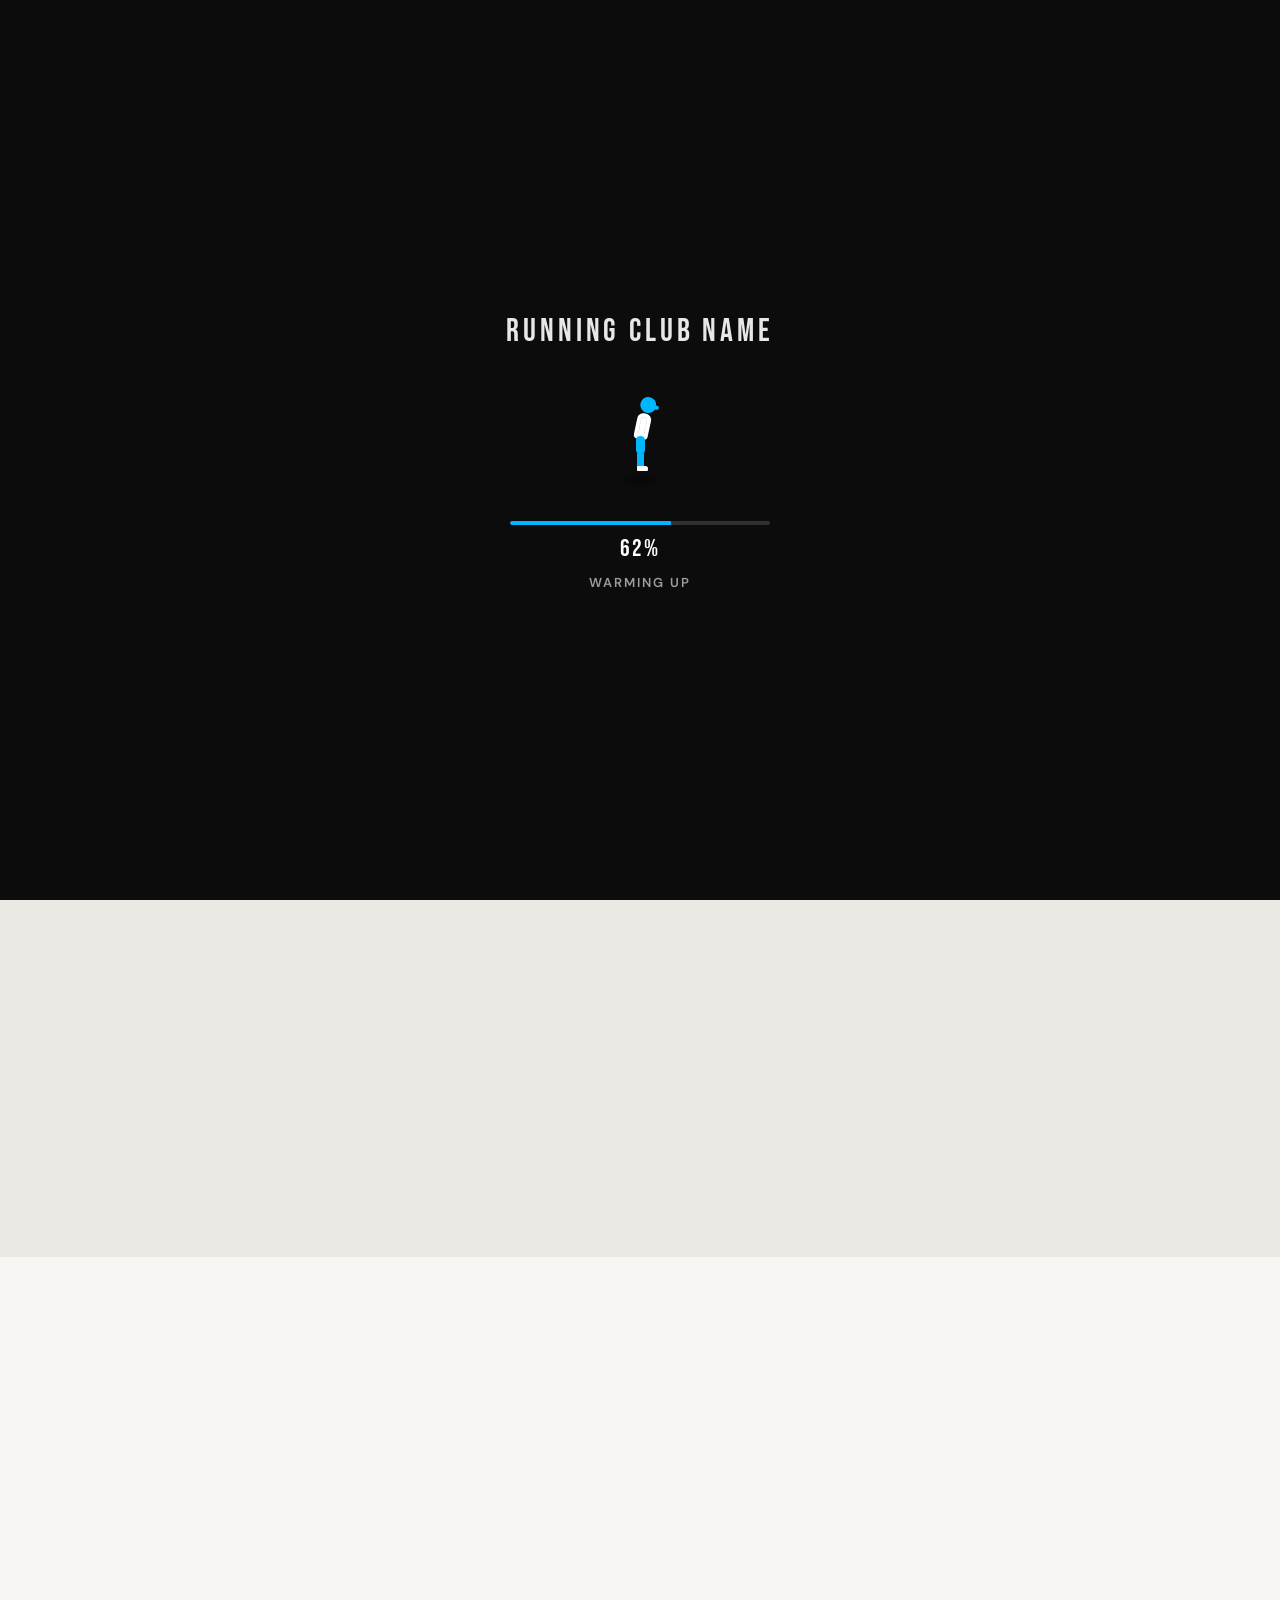
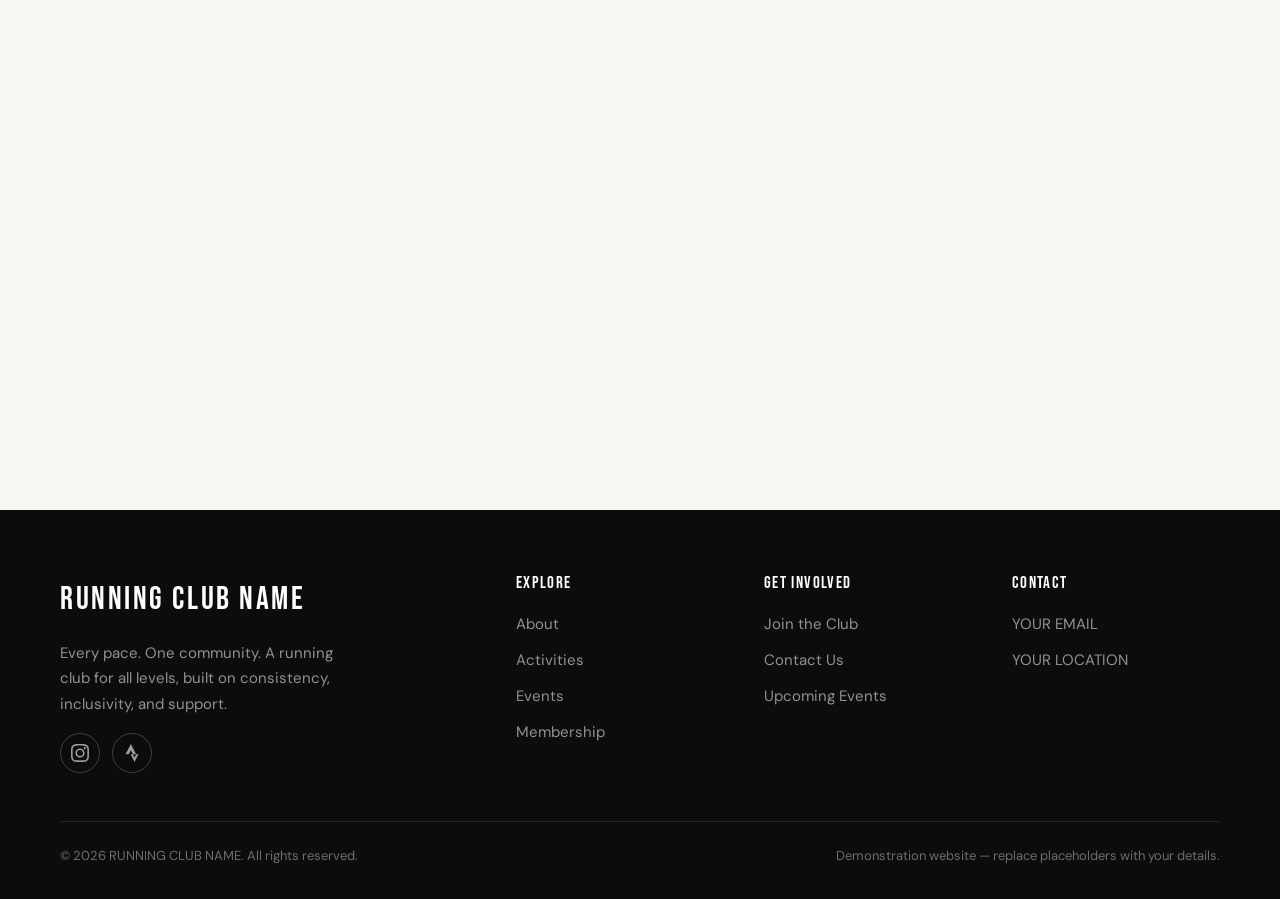
==== about.html @ 1ac9ae0b "prototype" ====
<!DOCTYPE html>
<html lang="en">
<head>
  <meta charset="UTF-8">
  <meta name="viewport" content="width=device-width, initial-scale=1.0">
  <meta name="description" content="About RUNNING CLUB NAME — our mission, values, and the community behind every pace.">
  <title>About — RUNNING CLUB NAME</title>
  <link rel="preconnect" href="https://fonts.googleapis.com">
  <link rel="preconnect" href="https://fonts.gstatic.com" crossorigin>
  <link href="https://fonts.googleapis.com/css2?family=Bebas+Neue&family=DM+Sans:ital,opsz,wght@0,9..40,400;0,9..40,500;0,9..40,600;0,9..40,700;1,9..40,400&display=swap" rel="stylesheet">
  <link rel="stylesheet" href="style.css">
</head>
<body>
  <!-- Loading Overlay -->
  <div id="loader-overlay" class="loader-overlay" aria-busy="true">
    <div class="loader-content">
      <div class="loader-brand">RUNNING CLUB NAME</div>

      <div class="runner-container" aria-hidden="true">
        <div class="runner">
          <div class="runner-leg runner-leg--far"><div class="runner-shin"></div></div>
          <div class="runner-torso">
            <div class="runner-head"></div>
            <div class="runner-arm runner-arm--far"><div class="runner-forearm"></div></div>
            <div class="runner-arm runner-arm--near"><div class="runner-forearm"></div></div>
          </div>
          <div class="runner-leg runner-leg--near"><div class="runner-shin"></div></div>
        </div>
        <div class="runner-shadow"></div>
      </div>

      <div class="loader-progress-wrap">
        <div class="loader-progress-track" role="progressbar" aria-label="Page loading" aria-valuemin="0" aria-valuemax="100" aria-valuenow="0">
          <div class="loader-progress-bar"></div>
        </div>
        <div class="loader-percent" aria-hidden="true">0%</div>
        <div class="loader-message" aria-hidden="true">Warming up</div>
      </div>
    </div>
  </div>

  <header class="site-header">
    <div class="header-inner">
      <a href="index.html" class="brand" aria-label="RUNNING CLUB NAME — Home">
        <span class="brand-name">RUNNING CLUB NAME</span>
      </a>
      <nav class="nav-desktop" aria-label="Main navigation">
        <a href="index.html" class="nav-link">Home</a>
        <a href="about.html" class="nav-link">About</a>
        <a href="activities.html" class="nav-link">Activities</a>
        <a href="events.html" class="nav-link">Events</a>
        <a href="gallery.html" class="nav-link">Gallery</a>
        <a href="membership.html" class="nav-link">Membership</a>
        <a href="contact.html" class="nav-link">Contact</a>
        <a href="membership.html" class="btn btn-primary btn-sm nav-cta">Join the Club</a>
      </nav>
      <button class="nav-toggle" aria-label="Open menu" aria-expanded="false" aria-controls="mobile-menu">
        <span class="nav-toggle-bar"></span>
        <span class="nav-toggle-bar"></span>
        <span class="nav-toggle-bar"></span>
      </button>
    </div>
  </header>

  <nav id="mobile-menu" class="nav-mobile" aria-label="Mobile navigation">
    <a href="index.html" class="nav-link">Home</a>
    <a href="about.html" class="nav-link">About</a>
    <a href="activities.html" class="nav-link">Activities</a>
    <a href="events.html" class="nav-link">Events</a>
    <a href="membership.html" class="nav-link">Membership</a>
    <a href="contact.html" class="nav-link">Contact</a>
    <a href="membership.html" class="btn btn-primary nav-cta">Join the Club</a>
  </nav>

  <main class="main-content">
    <section class="page-hero">
      <div class="hero-bg"></div>
      <div class="container">
        <p class="hero-label" data-animate>Our Story</p>
        <h1 class="page-hero-title" data-animate>About the Club</h1>
        <p class="page-hero-text" data-animate>
          Lorem ipsum dolor sit amet consectetur adipisicing elit. Earum nemo, nesciunt dignissimos porro nam nisi omnis!
        </p>
      </div>
    </section>

    <!-- Introduction -->
    <section class="section">
      <div class="container">
        <div class="grid-2" style="align-items: center; gap: var(--space-12);">
          <div data-animate="slide-right">
            <div class="decor-line"></div>
            <p class="section-label">Who We Are</p>
            <h2 class="section-title">More Than Miles</h2>
            <p style="margin-bottom: var(--space-4);">
              Lorem ipsum dolor sit amet consectetur adipisicing elit. Earum nemo, nesciunt dignissimos porro nam nisi omnis! Aliquam voluptas repudiandae iusto expedita ducimus, sit nam odio magnam vitae cupiditate. Alias, tenetur!
            </p>
            <p>
              Lorem ipsum dolor sit amet consectetur adipisicing elit. Earum nemo, nesciunt dignissimos porro nam nisi omnis!
            </p>
          </div>
          <div class="placeholder-visual" data-animate="slide-left" style="min-height: 320px;">
            <svg viewBox="0 0 100 100" fill="none" stroke="currentColor" stroke-width="1.5" aria-hidden="true">
              <circle cx="50" cy="50" r="40"/>
              <path d="M30 55c10-15 30-15 40 0"/>
              <circle cx="40" cy="40" r="3"/>
              <circle cx="60" cy="40" r="3"/>
            </svg>
          </div>
        </div>
      </div>
    </section>

    <!-- Mission & Vision -->
    <section class="section section-alt">
      <div class="container">
        <div class="grid-2" data-stagger>
          <div class="card">
            <p class="section-label">Mission</p>
            <h3 class="card-title">Our Mission</h3>
            <p class="card-text">
              To create a welcoming running community where every member — from first-timers to lifelong athletes — can train, connect, and grow at their own pace.
            </p>
          </div>
          <div class="card">
            <p class="section-label">Vision</p>
            <h3 class="card-title">Our Vision</h3>
            <p class="card-text">
              A city where running is accessible, joyful, and shared. Where no one runs alone unless they choose to — and every finish line is celebrated.
            </p>
          </div>
        </div>
      </div>
    </section>

    <!-- Values -->
    <section class="section">
      <div class="container">
        <div class="section-header text-center" data-animate>
          <div class="decor-line"></div>
          <p class="section-label">What Guides Us</p>
          <h2 class="section-title">Community Values</h2>
        </div>
        <div class="grid-4" data-stagger>
          <div class="card" style="text-align: center;">
            <div class="card-icon" style="margin-inline: auto;" aria-hidden="true">
              <svg width="24" height="24" fill="none" stroke="currentColor" stroke-width="2" viewBox="0 0 24 24"><path d="M12 2v4M12 18v4M4.93 4.93l2.83 2.83M16.24 16.24l2.83 2.83M2 12h4M18 12h4M4.93 19.07l2.83-2.83M16.24 7.76l2.83-2.83"/></svg>
            </div>
            <h3 class="card-title">Consistency</h3>
            <p class="card-text">Showing up matters more than perfection. We build habits that last.</p>
          </div>
          <div class="card" style="text-align: center;">
            <div class="card-icon" style="margin-inline: auto;" aria-hidden="true">
              <svg width="24" height="24" fill="none" stroke="currentColor" stroke-width="2" viewBox="0 0 24 24"><path d="M17 21v-2a4 4 0 00-4-4H5a4 4 0 00-4 4v2"/><circle cx="9" cy="7" r="4"/><path d="M23 21v-2a4 4 0 00-3-3.87M16 3.13a4 4 0 010 7.75"/></svg>
            </div>
            <h3 class="card-title">Inclusivity</h3>
            <p class="card-text">Every body, every pace, every background. You belong here.</p>
          </div>
          <div class="card" style="text-align: center;">
            <div class="card-icon" style="margin-inline: auto;" aria-hidden="true">
              <svg width="24" height="24" fill="none" stroke="currentColor" stroke-width="2" viewBox="0 0 24 24"><path d="M22 12h-4l-3 9L9 3l-3 9H2"/></svg>
            </div>
            <h3 class="card-title">Progress</h3>
            <p class="card-text">Personal bests look different for everyone. We celebrate them all.</p>
          </div>
          <div class="card" style="text-align: center;">
            <div class="card-icon" style="margin-inline: auto;" aria-hidden="true">
              <svg width="24" height="24" fill="none" stroke="currentColor" stroke-width="2" viewBox="0 0 24 24"><path d="M20.84 4.61a5.5 5.5 0 00-7.78 0L12 5.67l-1.06-1.06a5.5 5.5 0 00-7.78 7.78l1.06 1.06L12 21.23l7.78-7.78 1.06-1.06a5.5 5.5 0 000-7.78z"/></svg>
            </div>
            <h3 class="card-title">Support</h3>
            <p class="card-text">We lift each other up — on hard days and race days alike.</p>
          </div>
        </div>
      </div>
    </section>

    <!-- Who We Welcome -->
    <section class="section section-alt">
      <div class="container">
        <div class="section-header" data-animate>
          <div class="decor-line"></div>
          <p class="section-label">Everyone Welcome</p>
          <h2 class="section-title">Who Runs With Us</h2>
          <p class="section-desc">
            Whether you’re lacing up for the first time or chasing a new personal best, there’s a place for you.
          </p>
        </div>
        <div class="grid-2" data-stagger>
          <div class="card">
            <h3 class="card-title">Beginners</h3>
            <p class="card-text">
              Never run before? Starting again after a break? Our beginner-friendly sessions and supportive coaches help you build confidence one step at a time. No pressure, no judgment.
            </p>
          </div>
          <div class="card">
            <h3 class="card-title">Experienced Runners</h3>
            <p class="card-text">
              Looking for training partners, structured workouts, or a community to share race goals with? You’ll find serious sessions and a network of motivated runners.
            </p>
          </div>
        </div>
      </div>
    </section>

    <!-- Timeline -->
    <section class="section">
      <div class="container container-narrow">
        <div class="section-header text-center" data-animate>
          <div class="decor-line"></div>
          <p class="section-label">Our Journey</p>
          <h2 class="section-title">Club Timeline</h2>
          <p class="section-desc">Placeholder milestones — customise with your real history.</p>
        </div>
        <div class="timeline" data-animate>
          <div class="timeline-item">
            <div class="timeline-dot"></div>
            <p class="timeline-year">[YEAR]</p>
            <h3 class="timeline-title">The First Run</h3>
            <p class="timeline-text">A small group of friends started meeting weekly. The seed of the club was planted.</p>
          </div>
          <div class="timeline-item">
            <div class="timeline-dot"></div>
            <p class="timeline-year">[YEAR]</p>
            <h3 class="timeline-title">Growing Community</h3>
            <p class="timeline-text">Membership grew. Structured training sessions and social runs became regular fixtures.</p>
          </div>
          <div class="timeline-item">
            <div class="timeline-dot"></div>
            <p class="timeline-year">[YEAR]</p>
            <h3 class="timeline-title">First Club Event</h3>
            <p class="timeline-text">We hosted our first organised event, bringing the wider running community together.</p>
          </div>
          <div class="timeline-item">
            <div class="timeline-dot"></div>
            <p class="timeline-year">Today</p>
            <h3 class="timeline-title">Every Pace. One Community.</h3>
            <p class="timeline-text">A thriving club welcoming runners of all abilities — and still growing.</p>
          </div>
        </div>
      </div>
    </section>

    <!-- CTA -->
    <section class="section">
      <div class="container">
        <div class="cta-banner" data-animate>
          <h2>Become Part of the Story</h2>
          <p>Ready to join a community that runs with purpose and heart?</p>
          <a href="membership.html" class="btn btn-primary btn-lg">Join the Club</a>
        </div>
      </div>
    </section>
  </main>

  <footer class="site-footer">
    <div class="container">
      <div class="footer-grid">
        <div>
          <div class="footer-brand">RUNNING CLUB NAME</div>
          <p class="footer-desc">Every pace. One community. A running club for all levels, built on consistency, inclusivity, and support.</p>
          <div class="footer-social">
            <a href="#" aria-label="Instagram (placeholder)" title="YOUR SOCIAL LINK">
              <svg width="18" height="18" fill="currentColor" viewBox="0 0 24 24"><path d="M12 2.163c3.204 0 3.584.012 4.85.07 3.252.148 4.771 1.691 4.919 4.919.058 1.265.069 1.645.069 4.849 0 3.205-.012 3.584-.069 4.849-.149 3.225-1.664 4.771-4.919 4.919-1.266.058-1.644.07-4.85.07-3.204 0-3.584-.012-4.849-.07-3.26-.149-4.771-1.699-4.919-4.92-.058-1.265-.07-1.644-.07-4.849 0-3.204.013-3.583.07-4.849.149-3.227 1.664-4.771 4.919-4.919 1.266-.057 1.645-.069 4.849-.069zM12 0C8.741 0 8.333.014 7.053.072 2.695.272.273 2.69.073 7.052.014 8.333 0 8.741 0 12c0 3.259.014 3.668.072 4.948.2 4.358 2.618 6.78 6.98 6.98C8.333 23.986 8.741 24 12 24c3.259 0 3.668-.014 4.948-.072 4.354-.2 6.782-2.618 6.979-6.98.059-1.28.073-1.689.073-4.948 0-3.259-.014-3.667-.072-4.947-.196-4.354-2.617-6.78-6.979-6.98C15.668.014 15.259 0 12 0zm0 5.838a6.162 6.162 0 100 12.324 6.162 6.162 0 000-12.324zM12 16a4 4 0 110-8 4 4 0 010 8zm6.406-11.845a1.44 1.44 0 100 2.881 1.44 1.44 0 000-2.881z"/></svg>
            </a>
            <a href="#" aria-label="Strava (placeholder)" title="YOUR SOCIAL LINK">
              <svg width="18" height="18" fill="currentColor" viewBox="0 0 24 24"><path d="M15.387 17.944l-2.089-4.116h-3.065L15.387 24l5.15-10.172h-3.066m-7.008-5.599l2.836 5.599h4.172L10.463 0l-7 13.828h4.169"/></svg>
            </a>
          </div>
        </div>
        <div>
          <h4 class="footer-heading">Explore</h4>
          <div class="footer-links">
            <a href="about.html">About</a>
            <a href="activities.html">Activities</a>
            <a href="events.html">Events</a>
            <a href="membership.html">Membership</a>
          </div>
        </div>
        <div>
          <h4 class="footer-heading">Get Involved</h4>
          <div class="footer-links">
            <a href="membership.html">Join the Club</a>
            <a href="contact.html">Contact Us</a>
            <a href="events.html">Upcoming Events</a>
          </div>
        </div>
        <div>
          <h4 class="footer-heading">Contact</h4>
          <div class="footer-links">
            <a href="mailto:hello@example.com">YOUR EMAIL</a>
            <span style="color: rgba(255,255,255,0.55); font-size: var(--text-sm);">YOUR LOCATION</span>
          </div>
        </div>
      </div>
      <div class="footer-bottom">
        <span>&copy; <span id="year"></span> RUNNING CLUB NAME. All rights reserved.</span>
        <span>Demonstration website — replace placeholders with your details.</span>
      </div>
    </div>
  </footer>

  <button class="back-to-top" aria-label="Back to top">
    <svg width="20" height="20" fill="none" stroke="currentColor" stroke-width="2.5" viewBox="0 0 24 24"><path d="M12 19V5M5 12l7-7 7 7"/></svg>
  </button>

  <script src="script.js"></script>
  <script>document.getElementById("year").textContent = new Date().getFullYear();</script>
</body>
</html>
---- style.css ----
/* ==========================================================================
   RUNNING CLUB NAME - Premium Multi-Page Website
   Shared Stylesheet
   ========================================================================== */

/* --------------------------------------------------------------------------
   CSS Custom Properties (Design System)
   -------------------------------------------------------------------------- */
:root {
  /* Colors */
  --color-primary: #0c0c0c;
  --color-secondary: #1a1a1a;
  --color-accent: #00b7ff;
  --color-accent-hover: #0693ca;
  --color-accent-soft: rgba(115, 227, 255, 0.12);
  --color-accent-glow: rgba(0, 183, 255, 0.35);
  --color-bg: #f7f6f3;
  --color-bg-alt: #ebe9e4;
  --color-card: #ffffff;
  --color-text: #121212;
  --color-text-secondary: #4a4a4a;
  --color-text-muted: #6b6b6b;
  --color-border: #e0ddd6;
  --color-border-strong: #c8c4bb;
  --color-focus: #00b7ff;
  --color-success: #0d9488;
  --color-error: #dc2626;
  --color-white: #ffffff;
  --color-black: #000000;

  /* Typography */
  --font-display: "Bebas Neue", "Arial Narrow", Impact, sans-serif;
  --font-body: "DM Sans", system-ui, -apple-system, BlinkMacSystemFont, "Segoe UI", sans-serif;
  --font-mono: "JetBrains Mono", "Fira Code", monospace;

  /* Fluid type scale */
  --text-xs: clamp(0.75rem, 0.7rem + 0.25vw, 0.8125rem);
  --text-sm: clamp(0.875rem, 0.8rem + 0.35vw, 0.9375rem);
  --text-base: clamp(1rem, 0.95rem + 0.25vw, 1.0625rem);
  --text-lg: clamp(1.125rem, 1.05rem + 0.35vw, 1.25rem);
  --text-xl: clamp(1.25rem, 1.15rem + 0.5vw, 1.5rem);
  --text-2xl: clamp(1.5rem, 1.3rem + 1vw, 2rem);
  --text-3xl: clamp(1.875rem, 1.5rem + 1.75vw, 2.75rem);
  --text-4xl: clamp(2.25rem, 1.75rem + 2.5vw, 3.5rem);
  --text-5xl: clamp(2.75rem, 2rem + 3.5vw, 4.5rem);
  --text-6xl: clamp(3.25rem, 2.25rem + 4.5vw, 5.5rem);

  /* Spacing */
  --space-1: 0.25rem;
  --space-2: 0.5rem;
  --space-3: 0.75rem;
  --space-4: 1rem;
  --space-5: 1.25rem;
  --space-6: 1.5rem;
  --space-8: 2rem;
  --space-10: 2.5rem;
  --space-12: 3rem;
  --space-16: 4rem;
  --space-20: 5rem;
  --space-24: 6rem;
  --space-32: 8rem;

  /* Layout */
  --max-width: 1200px;
  --max-width-narrow: 800px;
  --header-height: 72px;
  --header-height-scrolled: 60px;
  --radius-sm: 4px;
  --radius-md: 8px;
  --radius-lg: 12px;
  --radius-xl: 20px;
  --radius-full: 9999px;

  /* Shadows */
  --shadow-sm: 0 1px 2px rgba(0, 0, 0, 0.05);
  --shadow-md: 0 4px 12px rgba(0, 0, 0, 0.08);
  --shadow-lg: 0 12px 32px rgba(0, 0, 0, 0.1);
  --shadow-xl: 0 24px 48px rgba(0, 0, 0, 0.12);

  /* Transitions */
  --ease-out: cubic-bezier(0.22, 1, 0.36, 1);
  --ease-in-out: cubic-bezier(0.65, 0, 0.35, 1);
  --duration-fast: 150ms;
  --duration-base: 250ms;
  --duration-slow: 400ms;

  /* Z-index */
  --z-header: 100;
  --z-mobile-nav: 200;
  --z-lightbox: 300;
  --z-loader: 9999;
  --z-back-to-top: 90;
}

/* --------------------------------------------------------------------------
   Reset & Base
   -------------------------------------------------------------------------- */
*,
*::before,
*::after {
  box-sizing: border-box;
  margin: 0;
  padding: 0;
}

html {
  scroll-behavior: smooth;
  -webkit-text-size-adjust: 100%;
}

@media (prefers-reduced-motion: reduce) {
  html {
    scroll-behavior: auto;
  }
}

body {
  font-family: var(--font-body);
  font-size: var(--text-base);
  line-height: 1.6;
  color: var(--color-text);
  background-color: var(--color-bg);
  min-height: 100vh;
  overflow-x: hidden;
  -webkit-font-smoothing: antialiased;
  -moz-osx-font-smoothing: grayscale;
}

img,
svg {
  display: block;
  max-width: 100%;
}

a {
  color: inherit;
  text-decoration: none;
}

button {
  font-family: inherit;
  cursor: pointer;
  border: none;
  background: none;
}

ul,
ol {
  list-style: none;
}

/* --------------------------------------------------------------------------
   Typography
   -------------------------------------------------------------------------- */
h1, h2, h3, h4, h5, h6 {
  font-family: var(--font-display);
  font-weight: 400;
  line-height: 1.1;
  letter-spacing: 0.02em;
  color: var(--color-primary);
}

h1 { font-size: var(--text-5xl); }
h2 { font-size: var(--text-4xl); }
h3 { font-size: var(--text-2xl); }
h4 { font-size: var(--text-xl); }

p {
  color: var(--color-text-secondary);
  max-width: 65ch;
}

.text-accent { color: var(--color-accent); }
.text-muted { color: var(--color-text-muted); }
.text-center { text-align: center; }
.uppercase { text-transform: uppercase; letter-spacing: 0.08em; }

/* --------------------------------------------------------------------------
   Layout Utilities
   -------------------------------------------------------------------------- */
.container {
  width: 100%;
  max-width: var(--max-width);
  margin-inline: auto;
  padding-inline: var(--space-5);
}

.container-narrow {
  max-width: var(--max-width-narrow);
}

.section {
  padding-block: var(--space-20);
}

.section-sm {
  padding-block: var(--space-12);
}

.section-alt {
  background-color: var(--color-bg-alt);
}

/* --------------------------------------------------------------------------
   Buttons
   -------------------------------------------------------------------------- */
.btn {
  display: inline-flex;
  align-items: center;
  justify-content: center;
  gap: var(--space-2);
  padding: 0.875rem 1.75rem;
  font-family: var(--font-body);
  font-size: var(--text-sm);
  font-weight: 600;
  letter-spacing: 0.04em;
  text-transform: uppercase;
  border-radius: var(--radius-full);
  transition: background-color var(--duration-base) var(--ease-out),
              color var(--duration-base) var(--ease-out),
              transform var(--duration-fast) var(--ease-out),
              box-shadow var(--duration-base) var(--ease-out);
  white-space: nowrap;
  position: relative;
  overflow: hidden;
}

.btn:focus-visible {
  outline: 2px solid var(--color-focus);
  outline-offset: 3px;
}

.btn-primary {
  background-color: var(--color-accent);
  color: var(--color-white);
}

.btn-primary:hover {
  background-color: var(--color-accent-hover);
  transform: translateY(-1px);
  box-shadow: 0 6px 20px var(--color-accent-glow);
}

.btn-primary:active {
  transform: translateY(0);
}

.btn-secondary {
  background-color: transparent;
  color: var(--color-primary);
  border: 2px solid var(--color-primary);
}

.btn-secondary:hover {
  background-color: var(--color-primary);
  color: var(--color-white);
  transform: translateY(-1px);
}

.btn-ghost {
  background-color: transparent;
  color: var(--color-primary);
  border: 2px solid transparent;
}

.btn-ghost:hover {
  border-color: var(--color-border-strong);
}

.btn-white {
  background-color: var(--color-white);
  color: var(--color-primary);
}

.btn-white:hover {
  background-color: var(--color-bg);
  transform: translateY(-1px);
  box-shadow: var(--shadow-md);
}

.btn-lg {
  padding: 1.1rem 2.25rem;
  font-size: var(--text-base);
}

.btn-sm {
  padding: 0.6rem 1.25rem;
  font-size: var(--text-xs);
}

/* --------------------------------------------------------------------------
   Loading Overlay
   -------------------------------------------------------------------------- */

/* Lock scrolling while the loader is up (class is removed by script.js) */
body.is-loading {
  overflow: hidden;
}

.loader-overlay {
  position: fixed;
  inset: 0;
  z-index: var(--z-loader);
  display: flex;
  flex-direction: column;
  align-items: center;
  justify-content: center;
  background-color: var(--color-primary);
  color: var(--color-white);
  opacity: 1;
  visibility: visible;
  transition: opacity 0.5s var(--ease-out), visibility 0.5s var(--ease-out);
}

.loader-overlay.is-hidden {
  opacity: 0;
  visibility: hidden;
  pointer-events: none;
}

.loader-content {
  display: flex;
  flex-direction: column;
  align-items: center;
  gap: var(--space-8);
  text-align: center;
  padding-inline: var(--space-5);
}

.loader-brand {
  font-family: var(--font-display);
  font-size: var(--text-2xl);
  letter-spacing: 0.12em;
  text-transform: uppercase;
  opacity: 0.9;
}

/* Progress bar: width is fixed, the fill grows with transform for smooth,
   GPU-accelerated animation. script.js sets transform: scaleX(0 to 1). */
.loader-progress-wrap {
  display: flex;
  flex-direction: column;
  align-items: center;
  gap: var(--space-3);
  width: min(260px, 72vw);
}

.loader-progress-track {
  width: 100%;
  height: 4px;
  background: rgba(255, 255, 255, 0.15);
  border-radius: var(--radius-full);
  overflow: hidden;
}

.loader-progress-bar {
  width: 100%;
  height: 100%;
  background: var(--color-accent);
  border-radius: inherit;
  box-shadow: 0 0 12px var(--color-accent-glow);
  transform: scaleX(0);
  transform-origin: left center;
  will-change: transform;
}

.loader-percent {
  font-family: var(--font-display);
  font-size: var(--text-xl);
  letter-spacing: 0.08em;
  line-height: 1;
  font-variant-numeric: tabular-nums; /* digits keep a fixed width, no jitter */
  min-width: 4ch;
}

.loader-message {
  min-height: 1.2em; /* stops layout shifting when the text changes */
  font-size: var(--text-xs);
  font-weight: 600;
  letter-spacing: 0.15em;
  text-transform: uppercase;
  color: rgba(255, 255, 255, 0.6);
}

/* Cartoon Runner: side view, facing right, running in place */
.runner-container {
  --run-duration: 0.7s; /* one full stride (both legs) */
  position: relative;
  width: 120px;
  height: 100px;
  display: flex;
  align-items: center;
  justify-content: center;
}

.runner {
  position: relative;
  width: 70px;
  height: 80px;
  /* two bobs per cycle: one per step */
  animation: runner-bob calc(var(--run-duration) / 2) ease-in-out infinite;
}

.runner-shadow {
  position: absolute;
  bottom: 6px;
  left: 50%;
  width: 36px;
  height: 6px;
  margin-left: -18px;
  background: rgba(0, 0, 0, 0.35);
  border-radius: 50%;
  filter: blur(2px);
  animation: shadow-pulse calc(var(--run-duration) / 2) ease-in-out infinite;
}

/* Torso (pivots at the hip, leans into the run) */
.runner-torso {
  position: absolute;
  top: 14px;
  left: 28px;
  width: 14px;
  height: 26px;
  background: var(--color-white);
  border-radius: 6px 6px 4px 4px;
  transform-origin: 50% 100%;
  transform: rotate(12deg);
  z-index: 2;
}

.runner-head {
  position: absolute;
  top: -17px;
  left: 0;
  width: 16px;
  height: 16px;
  background: var(--color-accent);
  border-radius: 50%;
}

/* Nose makes the facing direction unmistakable */
.runner-head::after {
  content: "";
  position: absolute;
  right: -3px;
  top: 7px;
  width: 6px;
  height: 4px;
  background: var(--color-accent);
  border-radius: 0 4px 4px 0;
}

/* Arms: upper arm pivots at the shoulder, forearm at the elbow */
.runner-arm {
  position: absolute;
  top: 4px;
  left: 4px;
  width: 6px;
  height: 13px;
  background: var(--color-white);
  border-radius: 4px;
  transform-origin: 50% 3px;
  animation: arm-upper var(--run-duration) ease-in-out infinite;
}

.runner-forearm {
  position: absolute;
  top: 11px;
  left: 0;
  width: 6px;
  height: 12px;
  background: var(--color-white);
  border-radius: 4px;
  transform-origin: 50% 2px;
  animation: arm-fore var(--run-duration) ease-in-out infinite;
}

.runner-arm--near { z-index: 1; }
.runner-arm--far {
  z-index: -1;
  filter: brightness(0.6);
  animation-delay: calc(var(--run-duration) / -2);
}
.runner-arm--far .runner-forearm {
  animation-delay: calc(var(--run-duration) / -2);
}

/* Legs: thigh pivots at the hip, shin at the knee */
.runner-leg {
  position: absolute;
  top: 37px;
  left: 31px;
  width: 9px;
  height: 18px;
  background: var(--color-accent);
  border-radius: 5px;
  transform-origin: 50% 4px;
  animation: leg-thigh var(--run-duration) linear infinite;
}

.runner-shin {
  position: absolute;
  top: 15px;
  left: 1px;
  width: 7px;
  height: 18px;
  background: var(--color-accent);
  border-radius: 4px;
  transform-origin: 50% 3px;
  animation: leg-shin var(--run-duration) linear infinite;
}

/* Shoe, pointing forward */
.runner-shin::after {
  content: "";
  position: absolute;
  bottom: -2px;
  left: 0;
  width: 11px;
  height: 5px;
  background: var(--color-white);
  border-radius: 2px 5px 3px 2px;
}

.runner-leg--near { z-index: 3; }
.runner-leg--far {
  z-index: 1;
  filter: brightness(0.6);
  animation-delay: calc(var(--run-duration) / -2);
}
.runner-leg--far .runner-shin {
  animation-delay: calc(var(--run-duration) / -2);
}

/* Keyframes
   rotate(negative) = swing forward, rotate(positive) = swing back.
   Shin rotation is relative to the thigh; positive = knee bends. */
@keyframes leg-thigh {
  0%   { transform: rotate(-35deg); }  /* forward contact */
  25%  { transform: rotate(0deg); }    /* mid-stance */
  50%  { transform: rotate(35deg); }   /* push-off, leg behind */
  75%  { transform: rotate(-5deg); }   /* recovery, knee driving through */
  90%  { transform: rotate(-45deg); }  /* knee high */
  100% { transform: rotate(-35deg); }
}

@keyframes leg-shin {
  0%   { transform: rotate(10deg); }
  25%  { transform: rotate(20deg); }
  50%  { transform: rotate(35deg); }
  75%  { transform: rotate(105deg); }  /* heel tucks up */
  90%  { transform: rotate(55deg); }
  100% { transform: rotate(10deg); }
}

@keyframes arm-upper {
  0%, 100% { transform: rotate(40deg); }   /* back */
  50%      { transform: rotate(-50deg); }  /* forward */
}

@keyframes arm-fore {
  0%, 100% { transform: rotate(-60deg); }  /* elbow opens a bit on the backswing */
  50%      { transform: rotate(-100deg); } /* elbow tight on the forward swing */
}

/* Lowest at mid-stance, highest in flight */
@keyframes runner-bob {
  0%, 100% { transform: translateY(-4px); }
  50%      { transform: translateY(0); }
}

@keyframes shadow-pulse {
  0%, 100% { transform: scaleX(0.8); opacity: 0.6; }
  50%      { transform: scaleX(1); opacity: 0.9; }
}

/* --------------------------------------------------------------------------
   Header / Navigation
   -------------------------------------------------------------------------- */
.site-header {
  position: fixed;
  top: 0;
  left: 0;
  right: 0;
  z-index: var(--z-header);
  height: var(--header-height);
  background-color: transparent;
  transition: background-color var(--duration-base) var(--ease-out),
              height var(--duration-base) var(--ease-out),
              box-shadow var(--duration-base) var(--ease-out);
}

.site-header.is-scrolled {
  background-color: rgba(12, 12, 12, 0.92);
  backdrop-filter: blur(12px);
  -webkit-backdrop-filter: blur(12px);
  height: var(--header-height-scrolled);
  box-shadow: 0 2px 20px rgba(0, 0, 0, 0.15);
}

.site-header.is-scrolled .nav-link,
.site-header.is-scrolled .brand-name {
  color: var(--color-white);
}

.site-header.is-scrolled .nav-link:hover,
.site-header.is-scrolled .nav-link.is-active {
  color: var(--color-accent);
}

.header-inner {
  display: flex;
  align-items: center;
  justify-content: space-between;
  height: 100%;
  max-width: var(--max-width);
  margin-inline: auto;
  padding-inline: var(--space-5);
}

.brand {
  display: flex;
  align-items: center;
  gap: var(--space-3);
  z-index: 10;
}

.brand-name {
  font-family: var(--font-display);
  font-size: var(--text-xl);
  letter-spacing: 0.08em;
  text-transform: uppercase;
  color: #fff;
  transition: color var(--duration-base);
}

.nav-desktop {
  display: none;
  align-items: center;
  gap: var(--space-1);
}

.nav-link {
  position: relative;
  padding: var(--space-2) var(--space-3);
  font-size: var(--text-sm);
  font-weight: 500;
  letter-spacing: 0.04em;
  text-transform: uppercase;
  color: #fff;
  transition: color var(--duration-fast);
}

.nav-link::after {
  content: "";
  position: absolute;
  bottom: 0;
  left: var(--space-3);
  right: var(--space-3);
  height: 2px;
  background: var(--color-accent);
  transform: scaleX(0);
  transform-origin: right;
  transition: transform var(--duration-base) var(--ease-out);
}

.nav-link:hover,
.nav-link.is-active {
  color: var(--color-accent);
}

.nav-link.is-active::after,
.nav-link:hover::after {
  transform: scaleX(1);
  transform-origin: left;
}

.nav-cta {
  margin-left: var(--space-4);
}

/* Mobile Nav Toggle */
.nav-toggle {
  display: flex;
  flex-direction: column;
  justify-content: center;
  gap: 6px;
  width: 44px;
  height: 44px;
  z-index: calc(var(--z-mobile-nav) + 10);
  padding: 10px;
  position: relative;
  border-radius: var(--radius-md);
}

.nav-toggle-bar {
  display: block;
  width: 100%;
  height: 2px;
  background: var(--color-white);
  border-radius: 1px;
  transition: transform var(--duration-base) var(--ease-out),
              opacity var(--duration-fast);
}

.site-header.is-scrolled .nav-toggle-bar {
  background: var(--color-white);
}

.nav-toggle[aria-expanded="true"] .nav-toggle-bar:nth-child(1) {
  transform: translateY(8px) rotate(45deg);
}

.nav-toggle[aria-expanded="true"] .nav-toggle-bar:nth-child(2) {
  opacity: 0;
}

.nav-toggle[aria-expanded="true"] .nav-toggle-bar:nth-child(3) {
  transform: translateY(-8px) rotate(-45deg);
}

/* Mobile Menu */
.nav-mobile {
  position: fixed;
  inset: 0;
  z-index: var(--z-mobile-nav);
  background: var(--color-primary);
  display: flex;
  flex-direction: column;
  align-items: center;
  justify-content: center;
  gap: var(--space-6);
  opacity: 0;
  visibility: hidden;
  transition: opacity var(--duration-slow) var(--ease-out),
              visibility var(--duration-slow);
  pointer-events: none;
}

.nav-mobile.is-open {
  opacity: 1;
  visibility: visible;
  pointer-events: auto;
}

.nav-mobile .nav-link {
  font-family: var(--font-display);
  font-size: var(--text-3xl);
  color: var(--color-white);
  letter-spacing: 0.08em;
}

.nav-mobile .nav-link::after {
  display: none;
}

.nav-mobile .nav-link:hover,
.nav-mobile .nav-link.is-active {
  color: var(--color-accent);
}

.nav-mobile .nav-cta {
  margin-top: var(--space-6);
  margin-left: 0;
}

@media (min-width: 1080px) {
  .nav-desktop {
    display: flex;
  }
  .nav-toggle {
    display: none;
  }
  .nav-mobile {
    display: none;
  }
}

/* --------------------------------------------------------------------------
   Hero Sections
   -------------------------------------------------------------------------- */
.hero {
  position: relative;
  min-height: 100vh;
  display: flex;
  align-items: center;
  padding-top: var(--header-height);
  overflow: hidden;
  background: var(--color-primary);
  color: var(--color-white);
}

.hero-bg {
  position: absolute;
  inset: 0;
  overflow: hidden;
  z-index: 1;
}

.hero-bg::before {
  content: "";
  position: absolute;
  inset: 0;
  background:
    radial-gradient(ellipse 80% 60% at 70% 40%, rgba(0, 132, 255, 0.15) 0%, transparent 60%),
    radial-gradient(ellipse 50% 40% at 20% 80%, rgba(0, 132, 255, 0.15) 0%, transparent 50%);
}

/* Track markings decoration */
.hero-track {
  position: absolute;
  bottom: 0;
  left: 0;
  right: 0;
  height: 40%;
  opacity: 0.06;
  background:
    repeating-linear-gradient(
      90deg,
      transparent,
      transparent 80px,
      var(--color-white) 80px,
      var(--color-white) 82px
    );
}

.hero-content {
  position: relative;
  z-index: 2;
  width: 100%;
  padding-block: var(--space-16);
}

.hero-label {
  display: inline-block;
  font-size: var(--text-xs);
  font-weight: 600;
  letter-spacing: 0.15em;
  text-transform: uppercase;
  color: var(--color-accent);
  margin-bottom: var(--space-4);
}

.hero-title {
  font-size: var(--text-6xl);
  color: var(--color-white);
  max-width: 14ch;
  margin-bottom: var(--space-6);
  line-height: 0.95;
}

.hero-title span {
  color: var(--color-accent);
}

.hero-text {
  font-size: var(--text-lg);
  color: rgba(255, 255, 255, 0.75);
  max-width: 42ch;
  margin-bottom: var(--space-8);
  line-height: 1.7;
}

.hero-actions {
  display: flex;
  flex-wrap: wrap;
  gap: var(--space-4);
}

/* Page hero (inner pages) */
.page-hero {
  position: relative;
  padding-top: calc(var(--header-height) + var(--space-16));
  padding-bottom: var(--space-16);
  background: var(--color-primary);
  color: var(--color-white);
  overflow: hidden;
}

.page-hero .hero-bg::before {
  background:
    radial-gradient(ellipse 60% 50% at 80% 50%, rgba(0, 102, 255, 0.12) 0%, transparent 55%);
}

.page-hero-title {
  font-size: var(--text-5xl);
  color: var(--color-white);
  margin-bottom: var(--space-4);
}

.page-hero-text {
  font-size: var(--text-lg);
  color: rgba(255, 255, 255, 0.7);
  max-width: 50ch;
}

/* --------------------------------------------------------------------------
   Decorative Elements
   -------------------------------------------------------------------------- */
.decor-line {
  width: 48px;
  height: 3px;
  background: var(--color-accent);
  margin-bottom: var(--space-5);
}

.decor-circle {
  position: absolute;
  border-radius: 50%;
  border: 1px solid rgb(10, 141, 248);
  pointer-events: none;
}

/* Abstract route line */
.route-line {
  position: absolute;
  width: 100%;
  height: 2px;
  background: linear-gradient(90deg, transparent, var(--color-accent), transparent);
  opacity: 0.3;
}

/* --------------------------------------------------------------------------
   Cards
   -------------------------------------------------------------------------- */
.card {
  background: var(--color-card);
  border-radius: var(--radius-lg);
  padding: var(--space-8);
  box-shadow: var(--shadow-sm);
  border: 1px solid var(--color-border);
  transition: transform var(--duration-base) var(--ease-out),
              box-shadow var(--duration-base) var(--ease-out);
}

.card:hover {
  transform: translateY(-4px);
  box-shadow: var(--shadow-lg);
}

.card-icon {
  width: 48px;
  height: 48px;
  display: flex;
  align-items: center;
  justify-content: center;
  background: var(--color-accent-soft);
  border-radius: var(--radius-md);
  margin-bottom: var(--space-5);
  color: var(--color-accent);
}

.card-title {
  font-family: var(--font-display);
  font-size: var(--text-xl);
  letter-spacing: 0.04em;
  margin-bottom: var(--space-3);
  color: var(--color-primary);
}

.card-text {
  font-size: var(--text-sm);
  color: var(--color-text-secondary);
  line-height: 1.65;
}

/* Grid layouts */
.grid-2 {
  display: grid;
  gap: var(--space-6);
}

.grid-3 {
  display: grid;
  gap: var(--space-6);
}

.grid-4 {
  display: grid;
  gap: var(--space-5);
}

@media (min-width: 600px) {
  .grid-2 { grid-template-columns: repeat(2, 1fr); }
  .grid-3 { grid-template-columns: repeat(2, 1fr); }
  .grid-4 { grid-template-columns: repeat(2, 1fr); }
}

@media (min-width: 900px) {
  .grid-3 { grid-template-columns: repeat(3, 1fr); }
  .grid-4 { grid-template-columns: repeat(4, 1fr); }
}

/* --------------------------------------------------------------------------
   Section Headers
   -------------------------------------------------------------------------- */
.section-header {
  margin-bottom: var(--space-12);
}

.section-header.text-center {
  text-align: center;
}

.section-header.text-center .decor-line {
  margin-inline: auto;
}

.section-label {
  display: inline-block;
  font-size: var(--text-xs);
  font-weight: 600;
  letter-spacing: 0.15em;
  text-transform: uppercase;
  color: var(--color-accent);
  margin-bottom: var(--space-3);
}

.section-title {
  margin-bottom: var(--space-4);
}

.section-desc {
  font-size: var(--text-lg);
  color: var(--color-text-secondary);
  max-width: 50ch;
}

.section-header.text-center .section-desc {
  margin-inline: auto;
}

/* --------------------------------------------------------------------------
   Activity Cards & Tags
   -------------------------------------------------------------------------- */
.tag {
  display: inline-block;
  padding: 0.25rem 0.75rem;
  font-size: var(--text-xs);
  font-weight: 600;
  letter-spacing: 0.04em;
  text-transform: uppercase;
  border-radius: var(--radius-full);
  background: var(--color-bg-alt);
  color: var(--color-text-secondary);
}

.tag-easy { background: #d1fae5; color: #065f46; }
.tag-moderate { background: #fef3c7; color: #92400e; }
.tag-hard { background: #fee2e2; color: #991b1b; }
.tag-all { background: var(--color-accent-soft); color: var(--color-accent); }

.activity-meta {
  display: flex;
  flex-wrap: wrap;
  gap: var(--space-2);
  margin-top: var(--space-4);
}

/* --------------------------------------------------------------------------
   Event Cards
   -------------------------------------------------------------------------- */
.event-card {
  display: flex;
  flex-direction: column;
  background: var(--color-card);
  border-radius: var(--radius-lg);
  overflow: hidden;
  border: 1px solid var(--color-border);
  transition: transform var(--duration-base) var(--ease-out),
              box-shadow var(--duration-base) var(--ease-out);
}

.event-card:hover {
  transform: translateY(-4px);
  box-shadow: var(--shadow-lg);
}

.event-card-date {
  background: var(--color-primary);
  color: var(--color-white);
  padding: var(--space-5) var(--space-6);
  display: flex;
  flex-direction: column;
  align-items: center;
  justify-content: center;
  min-width: 100px;
  text-align: center;
}

.event-card-date .day {
  font-family: var(--font-display);
  font-size: var(--text-3xl);
  line-height: 1;
}

.event-card-date .month {
  font-size: var(--text-xs);
  letter-spacing: 0.1em;
  text-transform: uppercase;
  opacity: 0.7;
}

.event-card-body {
  padding: var(--space-6);
  flex: 1;
  display: flex;
  flex-direction: column;
}

.event-card-category {
  font-size: var(--text-xs);
  font-weight: 600;
  letter-spacing: 0.1em;
  text-transform: uppercase;
  color: var(--color-accent);
  margin-bottom: var(--space-2);
}

.event-card-title {
  font-family: var(--font-display);
  font-size: var(--text-xl);
  letter-spacing: 0.03em;
  margin-bottom: var(--space-3);
}

.event-card-meta {
  display: flex;
  flex-wrap: wrap;
  gap: var(--space-4);
  font-size: var(--text-sm);
  color: var(--color-text-muted);
  margin-bottom: var(--space-4);
}

.event-card-meta span {
  display: flex;
  align-items: center;
  gap: var(--space-1);
}

.event-card-text {
  font-size: var(--text-sm);
  color: var(--color-text-secondary);
  flex: 1;
  margin-bottom: var(--space-5);
}

@media (min-width: 600px) {
  .event-card {
    flex-direction: row;
  }
  .event-card-date {
    min-width: 110px;
  }
}

/* Featured event */
.featured-event {
  display: grid;
  gap: var(--space-8);
  background: var(--color-primary);
  color: var(--color-white);
  border-radius: var(--radius-xl);
  padding: var(--space-10);
  position: relative;
  overflow: hidden;
}

.featured-event::before {
  content: "";
  position: absolute;
  top: -50%;
  right: -20%;
  width: 60%;
  height: 150%;
  background: radial-gradient(circle, rgba(0, 183, 255, 0.15) 0%, transparent 60%);
  pointer-events: none;
}

.featured-event .event-label {
  font-size: var(--text-xs);
  font-weight: 600;
  letter-spacing: 0.15em;
  text-transform: uppercase;
  color: var(--color-accent);
}

.featured-event h3 {
  font-size: var(--text-3xl);
  color: var(--color-white);
  margin-block: var(--space-3) var(--space-4);
}

.featured-event p {
  color: rgba(255, 255, 255, 0.7);
  margin-bottom: var(--space-6);
}

.featured-meta {
  display: flex;
  flex-wrap: wrap;
  gap: var(--space-6);
  margin-bottom: var(--space-6);
  font-size: var(--text-sm);
  color: rgba(255, 255, 255, 0.6);
}

@media (min-width: 768px) {
  .featured-event {
    grid-template-columns: 1.2fr 1fr;
    align-items: center;
  }
}

/* --------------------------------------------------------------------------
   Filters
   -------------------------------------------------------------------------- */
.filter-bar {
  display: flex;
  flex-wrap: wrap;
  gap: var(--space-2);
  margin-bottom: var(--space-10);
}

.filter-btn {
  padding: 0.5rem 1.25rem;
  font-size: var(--text-xs);
  font-weight: 600;
  letter-spacing: 0.06em;
  text-transform: uppercase;
  border-radius: var(--radius-full);
  border: 1.5px solid var(--color-border-strong);
  color: var(--color-text-secondary);
  background: transparent;
  transition: all var(--duration-fast) var(--ease-out);
}

.filter-btn:hover,
.filter-btn.is-active {
  background: var(--color-primary);
  border-color: var(--color-primary);
  color: var(--color-white);
}

.filter-btn:focus-visible {
  outline: 2px solid var(--color-focus);
  outline-offset: 2px;
}

/* --------------------------------------------------------------------------
   Forms
   -------------------------------------------------------------------------- */
.form-group {
  margin-bottom: var(--space-5);
}

.form-label {
  display: block;
  font-size: var(--text-sm);
  font-weight: 600;
  margin-bottom: var(--space-2);
  color: var(--color-primary);
}

.form-input,
.form-textarea,
.form-select {
  width: 100%;
  padding: 0.875rem 1rem;
  font-family: var(--font-body);
  font-size: var(--text-base);
  color: var(--color-text);
  background: var(--color-card);
  border: 1.5px solid var(--color-border);
  border-radius: var(--radius-md);
  transition: border-color var(--duration-fast), box-shadow var(--duration-fast);
}

.form-input:focus,
.form-textarea:focus,
.form-select:focus {
  outline: none;
  border-color: var(--color-accent);
  box-shadow: 0 0 0 3px var(--color-accent-soft);
}

.form-input::placeholder,
.form-textarea::placeholder {
  color: var(--color-text-muted);
}

.form-textarea {
  min-height: 140px;
  resize: vertical;
}

.form-error {
  display: none;
  font-size: var(--text-xs);
  color: var(--color-error);
  margin-top: var(--space-1);
}

.form-group.has-error .form-input,
.form-group.has-error .form-textarea {
  border-color: var(--color-error);
}

.form-group.has-error .form-error {
  display: block;
}

.form-success {
  display: none;
  padding: var(--space-5);
  background: #d1fae5;
  color: #065f46;
  border-radius: var(--radius-md);
  font-size: var(--text-sm);
  margin-bottom: var(--space-5);
}

.form-success.is-visible {
  display: block;
}

/* --------------------------------------------------------------------------
   FAQ Accordion
   -------------------------------------------------------------------------- */
.faq-item {
  border-bottom: 1px solid var(--color-border);
}

.faq-question {
  width: 100%;
  display: flex;
  align-items: center;
  justify-content: space-between;
  gap: var(--space-4);
  padding: var(--space-5) 0;
  font-size: var(--text-base);
  font-weight: 600;
  color: var(--color-primary);
  text-align: left;
  transition: color var(--duration-fast);
}

.faq-question:hover {
  color: var(--color-accent);
}

.faq-question:focus-visible {
  outline: 2px solid var(--color-focus);
  outline-offset: 2px;
}

.faq-icon {
  flex-shrink: 0;
  width: 24px;
  height: 24px;
  position: relative;
}

.faq-icon::before,
.faq-icon::after {
  content: "";
  position: absolute;
  background: currentColor;
  transition: transform var(--duration-base) var(--ease-out);
}

.faq-icon::before {
  top: 50%;
  left: 4px;
  right: 4px;
  height: 2px;
  transform: translateY(-50%);
}

.faq-icon::after {
  left: 50%;
  top: 4px;
  bottom: 4px;
  width: 2px;
  transform: translateX(-50%);
}

.faq-item.is-open .faq-icon::after {
  transform: translateX(-50%) scaleY(0);
}

.faq-answer {
  max-height: 0;
  overflow: hidden;
  transition: max-height var(--duration-slow) var(--ease-out);
}

.faq-answer-inner {
  padding-bottom: var(--space-5);
  font-size: var(--text-sm);
  color: var(--color-text-secondary);
  line-height: 1.7;
}

/* --------------------------------------------------------------------------
   Timeline
   -------------------------------------------------------------------------- */
.timeline {
  position: relative;
  padding-left: var(--space-8);
}

.timeline::before {
  content: "";
  position: absolute;
  left: 7px;
  top: 8px;
  bottom: 8px;
  width: 2px;
  background: var(--color-border-strong);
}

.timeline-item {
  position: relative;
  padding-bottom: var(--space-10);
}

.timeline-item:last-child {
  padding-bottom: 0;
}

.timeline-dot {
  position: absolute;
  left: calc(-1 * var(--space-8) + 2px);
  top: 6px;
  width: 14px;
  height: 14px;
  border-radius: 50%;
  background: var(--color-accent);
  border: 3px solid var(--color-bg);
  box-shadow: 0 0 0 2px var(--color-accent);
}

.timeline-year {
  font-size: var(--text-xs);
  font-weight: 600;
  letter-spacing: 0.1em;
  text-transform: uppercase;
  color: var(--color-accent);
  margin-bottom: var(--space-1);
}

.timeline-title {
  font-family: var(--font-display);
  font-size: var(--text-xl);
  letter-spacing: 0.03em;
  margin-bottom: var(--space-2);
}

.timeline-text {
  font-size: var(--text-sm);
  color: var(--color-text-secondary);
}

/* --------------------------------------------------------------------------
   Values / Stats
   -------------------------------------------------------------------------- */
.stat-grid {
  display: grid;
  grid-template-columns: repeat(2, 1fr);
  gap: var(--space-6);
}

@media (min-width: 768px) {
  .stat-grid {
    grid-template-columns: repeat(4, 1fr);
  }
}

.stat-item {
  text-align: center;
}

.stat-number {
  font-family: var(--font-display);
  font-size: var(--text-4xl);
  color: var(--color-accent);
  line-height: 1;
  margin-bottom: var(--space-2);
}

.stat-label {
  font-size: var(--text-sm);
  color: var(--color-text-muted);
  text-transform: uppercase;
  letter-spacing: 0.06em;
}

/* --------------------------------------------------------------------------
   Membership Tiers
   -------------------------------------------------------------------------- */
.tier-card {
  background: var(--color-card);
  border: 1.5px solid var(--color-border);
  border-radius: var(--radius-xl);
  padding: var(--space-8);
  display: flex;
  flex-direction: column;
  transition: border-color var(--duration-base), box-shadow var(--duration-base);
}

.tier-card.is-featured {
  border-color: var(--color-accent);
  box-shadow: 0 0 0 1px var(--color-accent), var(--shadow-lg);
  position: relative;
}

.tier-badge {
  position: absolute;
  top: -12px;
  left: 50%;
  transform: translateX(-50%);
  background: var(--color-accent);
  color: var(--color-white);
  font-size: var(--text-xs);
  font-weight: 600;
  letter-spacing: 0.08em;
  text-transform: uppercase;
  padding: 0.3rem 1rem;
  border-radius: var(--radius-full);
}

.tier-name {
  font-family: var(--font-display);
  font-size: var(--text-2xl);
  letter-spacing: 0.04em;
  margin-bottom: var(--space-2);
}

.tier-price {
  font-family: var(--font-display);
  font-size: var(--text-4xl);
  color: var(--color-accent);
  margin-bottom: var(--space-1);
}

.tier-price span {
  font-size: var(--text-base);
  color: var(--color-text-muted);
  font-family: var(--font-body);
}

.tier-desc {
  font-size: var(--text-sm);
  color: var(--color-text-secondary);
  margin-bottom: var(--space-6);
}

.tier-features {
  flex: 1;
  margin-bottom: var(--space-6);
}

.tier-features li {
  display: flex;
  align-items: flex-start;
  gap: var(--space-2);
  font-size: var(--text-sm);
  color: var(--color-text-secondary);
  padding-block: var(--space-2);
}

.tier-features li::before {
  content: "✓";
  color: var(--color-accent);
  font-weight: 700;
  flex-shrink: 0;
}

/* --------------------------------------------------------------------------
   CTA Banner
   -------------------------------------------------------------------------- */
.cta-banner {
  background: var(--color-primary);
  color: var(--color-white);
  border-radius: var(--radius-xl);
  padding: var(--space-12) var(--space-8);
  text-align: center;
  position: relative;
  overflow: hidden;
}

.cta-banner::before {
  content: "";
  position: absolute;
  inset: 0;
  background: radial-gradient(ellipse 70% 80% at 50% 120%, rgba(0, 183, 255, 0.2) 0%, transparent 60%);
  pointer-events: none;
}

.cta-banner h2 {
  color: var(--color-white);
  margin-bottom: var(--space-4);
}

.cta-banner p {
  color: rgba(255, 255, 255, 0.7);
  margin-inline: auto;
  margin-bottom: var(--space-8);
}

/* --------------------------------------------------------------------------
   Footer
   -------------------------------------------------------------------------- */
.site-footer {
  background: var(--color-primary);
  color: var(--color-white);
  padding-top: var(--space-16);
  padding-bottom: var(--space-8);
}

.footer-grid {
  display: grid;
  gap: var(--space-10);
  margin-bottom: var(--space-12);
}

@media (min-width: 600px) {
  .footer-grid {
    grid-template-columns: 1.5fr 1fr 1fr;
  }
}

@media (min-width: 900px) {
  .footer-grid {
    grid-template-columns: 2fr 1fr 1fr 1fr;
  }
}

.footer-brand {
  font-family: var(--font-display);
  font-size: var(--text-2xl);
  letter-spacing: 0.08em;
  text-transform: uppercase;
  margin-bottom: var(--space-4);
}

.footer-desc {
  font-size: var(--text-sm);
  color: rgba(255, 255, 255, 0.55);
  max-width: 30ch;
  line-height: 1.7;
}

.footer-heading {
  font-family: var(--font-display);
  font-size: var(--text-base);
  letter-spacing: 0.08em;
  text-transform: uppercase;
  margin-bottom: var(--space-5);
  color: var(--color-white);
}

.footer-links {
  display: flex;
  flex-direction: column;
  gap: var(--space-3);
}

.footer-links a {
  font-size: var(--text-sm);
  color: rgba(255, 255, 255, 0.55);
  transition: color var(--duration-fast);
}

.footer-links a:hover {
  color: var(--color-accent);
}

.footer-social {
  display: flex;
  gap: var(--space-3);
  margin-top: var(--space-4);
}

.footer-social a {
  width: 40px;
  height: 40px;
  display: flex;
  align-items: center;
  justify-content: center;
  border: 1px solid rgba(255, 255, 255, 0.2);
  border-radius: 50%;
  color: rgba(255, 255, 255, 0.6);
  transition: all var(--duration-fast);
}

.footer-social a:hover {
  border-color: var(--color-accent);
  color: var(--color-accent);
}

.footer-bottom {
  border-top: 1px solid rgba(255, 255, 255, 0.1);
  padding-top: var(--space-6);
  display: flex;
  flex-wrap: wrap;
  justify-content: space-between;
  gap: var(--space-4);
  font-size: var(--text-xs);
  color: rgba(255, 255, 255, 0.4);
}

/* --------------------------------------------------------------------------
   Back to Top
   -------------------------------------------------------------------------- */
.back-to-top {
  position: fixed;
  bottom: var(--space-6);
  right: var(--space-6);
  z-index: var(--z-back-to-top);
  width: 48px;
  height: 48px;
  display: flex;
  align-items: center;
  justify-content: center;
  background: var(--color-primary);
  color: var(--color-white);
  border-radius: 50%;
  box-shadow: var(--shadow-md);
  opacity: 0;
  visibility: hidden;
  transform: translateY(12px);
  transition: all var(--duration-base) var(--ease-out);
}

.back-to-top.is-visible {
  opacity: 1;
  visibility: visible;
  transform: translateY(0);
}

.back-to-top:hover {
  background: var(--color-accent);
  transform: translateY(-2px);
}

.back-to-top:focus-visible {
  outline: 2px solid var(--color-focus);
  outline-offset: 3px;
}

/* --------------------------------------------------------------------------
   Scroll Animations
   -------------------------------------------------------------------------- */
[data-animate] {
  opacity: 0;
  transform: translateY(28px);
  transition: opacity 0.7s var(--ease-out), transform 0.7s var(--ease-out);
}

[data-animate].is-visible {
  opacity: 1;
  transform: translateY(0);
}

[data-animate="fade"] {
  transform: none;
}

[data-animate="slide-left"] {
  transform: translateX(40px);
}

[data-animate="slide-left"].is-visible {
  transform: translateX(0);
}

[data-animate="slide-right"] {
  transform: translateX(-40px);
}

[data-animate="slide-right"].is-visible {
  transform: translateX(0);
}

/* Stagger children */
[data-stagger] > * {
  opacity: 0;
  transform: translateY(24px);
  transition: opacity 0.6s var(--ease-out), transform 0.6s var(--ease-out);
}

[data-stagger].is-visible > *:nth-child(1) { transition-delay: 0ms; }
[data-stagger].is-visible > *:nth-child(2) { transition-delay: 80ms; }
[data-stagger].is-visible > *:nth-child(3) { transition-delay: 160ms; }
[data-stagger].is-visible > *:nth-child(4) { transition-delay: 240ms; }
[data-stagger].is-visible > *:nth-child(5) { transition-delay: 320ms; }
[data-stagger].is-visible > *:nth-child(6) { transition-delay: 400ms; }

[data-stagger].is-visible > * {
  opacity: 1;
  transform: translateY(0);
}

@media (prefers-reduced-motion: reduce) {
  [data-animate],
  [data-stagger] > * {
    opacity: 1;
    transform: none;
    transition: none;
  }
}

/* --------------------------------------------------------------------------
   Contact Info Blocks
   -------------------------------------------------------------------------- */
.contact-info-grid {
  display: grid;
  gap: var(--space-6);
}

@media (min-width: 600px) {
  .contact-info-grid {
    grid-template-columns: repeat(3, 1fr);
  }
}

.contact-info-item {
  text-align: center;
  padding: var(--space-6);
}

.contact-info-icon {
  width: 56px;
  height: 56px;
  margin-inline: auto;
  margin-bottom: var(--space-4);
  display: flex;
  align-items: center;
  justify-content: center;
  background: var(--color-accent-soft);
  border-radius: 50%;
  color: var(--color-accent);
}

.contact-info-item h3 {
  font-size: var(--text-lg);
  margin-bottom: var(--space-2);
}

.contact-info-item p,
.contact-info-item a {
  font-size: var(--text-sm);
  color: var(--color-text-secondary);
}

.contact-info-item a:hover {
  color: var(--color-accent);
}

/* --------------------------------------------------------------------------
   Utility
   -------------------------------------------------------------------------- */
.sr-only {
  position: absolute;
  width: 1px;
  height: 1px;
  padding: 0;
  margin: -1px;
  overflow: hidden;
  clip: rect(0, 0, 0, 0);
  white-space: nowrap;
  border: 0;
}

.visually-hidden {
  position: absolute !important;
  width: 1px;
  height: 1px;
  overflow: hidden;
  clip: rect(0, 0, 0, 0);
}

/* Body state when mobile nav open */
body.nav-open,
body.lightbox-open {
  overflow: hidden;
}

/* Ensure main content starts below fixed header on inner pages */
.main-content {
  min-height: 60vh;
}

/* Placeholder visual blocks */
.placeholder-visual {
  background: var(--color-bg-alt);
  border-radius: var(--radius-lg);
  display: flex;
  align-items: center;
  justify-content: center;
  min-height: 200px;
  position: relative;
  overflow: hidden;
}

.placeholder-visual::before {
  content: "";
  position: absolute;
  inset: 0;
  background:
    repeating-linear-gradient(
      -45deg,
      transparent,
      transparent 20px,
      rgba(0, 0, 0, 0.02) 20px,
      rgba(0, 0, 0, 0.02) 40px
    );
}

.placeholder-visual svg {
  opacity: 0.15;
  width: 80px;
  height: 80px;
}

/* Event details specific */
.event-detail-hero {
  padding-top: calc(var(--header-height) + var(--space-12));
  padding-bottom: var(--space-12);
  background: var(--color-primary);
  color: var(--color-white);
}

.event-detail-meta {
  display: flex;
  flex-wrap: wrap;
  gap: var(--space-6);
  margin-top: var(--space-6);
  font-size: var(--text-sm);
  color: rgba(255, 255, 255, 0.65);
}

.event-detail-meta strong {
  display: block;
  color: var(--color-white);
  font-weight: 600;
  margin-bottom: 2px;
}

/* Process steps */
.process-steps {
  display: grid;
  gap: var(--space-8);
  counter-reset: step;
}

@media (min-width: 768px) {
  .process-steps {
    grid-template-columns: repeat(3, 1fr);
  }
}

.process-step {
  position: relative;
  counter-increment: step;
}

.process-step::before {
  content: counter(step, decimal-leading-zero);
  font-family: var(--font-display);
  font-size: var(--text-4xl);
  color: var(--color-accent);
  opacity: 0.3;
  display: block;
  margin-bottom: var(--space-3);
  line-height: 1;
}

.process-step h3 {
  margin-bottom: var(--space-2);
}

.process-step p {
  font-size: var(--text-sm);
}

/* --------------------------------------------------------------------------
   Page hero content sits above the decorative background
   -------------------------------------------------------------------------- */
.page-hero > .container {
  position: relative;
  z-index: 2;
}

/* --------------------------------------------------------------------------
   Hero Background Carousel (sliding, looping, auto-playing)
   -------------------------------------------------------------------------- */
.hero-carousel {
  --hero-slide-duration: 1000ms; /* keep in sync with SLIDE_MS in script.js */
  position: absolute;
  inset: 0;
  z-index: 0;
  overflow: hidden;
  background: var(--color-primary);
}

/* Dark scrim keeps the hero text readable on any photo */
.hero-carousel::after {
  content: "";
  position: absolute;
  inset: 0;
  z-index: 3;
  pointer-events: none;
  background:
    linear-gradient(90deg, rgba(12, 12, 12, 0.88) 0%, rgba(12, 12, 12, 0.6) 55%, rgba(12, 12, 12, 0.35) 100%),
    linear-gradient(0deg, rgba(12, 12, 12, 0.65) 0%, transparent 40%);
}

.hero-slide {
  position: absolute;
  inset: 0;
  background: linear-gradient(135deg, #0c0c0c, #123a4d); /* shown if an image is missing */
  transform: translateX(100%);
  transition: transform var(--hero-slide-duration) var(--ease-in-out);
  will-change: transform;
}

.hero-slide.is-active {
  transform: translateX(0);
  z-index: 1;
}

.hero-slide.is-leaving {
  transform: translateX(-100%);
}

.hero-slide.no-anim {
  transition: none;
}

.hero-slide img {
  width: 100%;
  height: 100%;
  object-fit: cover;
  transform: scale(1.08);
  transition: transform 7s linear; /* slow zoom while a slide is showing */
}

.hero-slide.is-active img,
.hero-slide.is-leaving img {
  transform: scale(1);
}

.hero-carousel-controls {
  position: absolute;
  z-index: 4;
  left: 50%;
  bottom: var(--space-6);
  transform: translateX(-50%);
  display: flex;
  align-items: center;
  gap: var(--space-4);
  padding: 0.5rem 0.875rem;
  background: rgba(12, 12, 12, 0.5);
  backdrop-filter: blur(8px);
  -webkit-backdrop-filter: blur(8px);
  border: 1px solid rgba(255, 255, 255, 0.12);
  border-radius: var(--radius-full);
}

.hero-dots {
  display: flex;
  align-items: center;
  gap: 8px;
}

.hero-dot {
  position: relative;
  width: 8px;
  height: 8px;
  padding: 0;
  border-radius: var(--radius-full);
  background: rgba(255, 255, 255, 0.4);
  transition: width var(--duration-slow) var(--ease-out), background-color var(--duration-base);
}

/* Larger invisible tap target */
.hero-dot::before {
  content: "";
  position: absolute;
  inset: -10px -4px;
}

.hero-dot:hover {
  background: rgba(255, 255, 255, 0.75);
}

.hero-dot.is-active {
  width: 24px;
  background: var(--color-accent);
}

.hero-toggle {
  width: 28px;
  height: 28px;
  display: flex;
  align-items: center;
  justify-content: center;
  color: var(--color-white);
  border-radius: 50%;
  transition: color var(--duration-fast);
}

.hero-toggle:hover {
  color: var(--color-accent);
}

.hero-dot:focus-visible,
.hero-toggle:focus-visible {
  outline: 2px solid var(--color-focus);
  outline-offset: 3px;
}

.hero-toggle .icon-play { display: none; }
.hero-toggle.is-paused .icon-play { display: block; }
.hero-toggle.is-paused .icon-pause { display: none; }

/* Reduced motion: cross-fade instead of sliding, no zoom */
@media (prefers-reduced-motion: reduce) {
  .hero-slide {
    transform: none;
    opacity: 0;
    transition: opacity var(--hero-slide-duration) linear;
  }
  .hero-slide.is-active { opacity: 1; }
  .hero-slide.is-leaving { transform: none; opacity: 0; }
  .hero-slide img { transform: none; transition: none; }
}

/* --------------------------------------------------------------------------
   Gallery Grid
   -------------------------------------------------------------------------- */
.gallery-grid {
  display: grid;
  grid-template-columns: 1fr;
  gap: var(--space-4);
}

@media (min-width: 520px) {
  .gallery-grid { grid-template-columns: repeat(2, 1fr); }
}

@media (min-width: 860px) {
  .gallery-grid { grid-template-columns: repeat(3, 1fr); }
}

@media (min-width: 1100px) {
  .gallery-grid { grid-template-columns: repeat(4, 1fr); }
}

.gallery-item {
  position: relative;
  display: block;
  aspect-ratio: 3 / 2;
  overflow: hidden;
  border-radius: var(--radius-lg);
  border: 1px solid var(--color-border);
  background: var(--color-bg-alt);
  cursor: zoom-in;
}

.gallery-item img {
  width: 100%;
  height: 100%;
  object-fit: cover;
  transition: transform 0.6s var(--ease-out);
}

/* Dark tint + magnifier on hover / keyboard focus */
.gallery-item::before {
  content: "";
  position: absolute;
  inset: 0;
  z-index: 1;
  opacity: 0;
  background: rgba(12, 12, 12, 0.45) center / 36px no-repeat
    url("data:image/svg+xml,%3Csvg xmlns='http://www.w3.org/2000/svg' viewBox='0 0 24 24' fill='none' stroke='white' stroke-width='2' stroke-linecap='round'%3E%3Ccircle cx='11' cy='11' r='7'/%3E%3Cpath d='M21 21l-4.3-4.3M11 8v6M8 11h6'/%3E%3C/svg%3E");
  transition: opacity 0.3s var(--ease-out);
}

.gallery-item:hover::before,
.gallery-item:focus-visible::before {
  opacity: 1;
}

.gallery-item:hover img,
.gallery-item:focus-visible img {
  transform: scale(1.06);
}

.gallery-item:focus-visible {
  outline: 2px solid var(--color-focus);
  outline-offset: 3px;
}

/* --------------------------------------------------------------------------
   Lightbox (photo viewer)
   -------------------------------------------------------------------------- */
.lightbox {
  position: fixed;
  inset: 0;
  z-index: var(--z-lightbox);
  display: flex;
  align-items: center;
  justify-content: center;
  padding: var(--space-12) var(--space-4);
  background: rgba(8, 8, 8, 0.94);
  opacity: 0;
  visibility: hidden;
  transition: opacity var(--duration-slow) var(--ease-out), visibility var(--duration-slow);
}

.lightbox.is-open {
  opacity: 1;
  visibility: visible;
}

.lightbox-stage {
  margin: 0;
  display: flex;
  max-width: 100%;
  max-height: 100%;
}

.lightbox-img {
  width: auto;
  height: auto;
  max-width: min(92vw, 1400px);
  max-height: 80vh;
  object-fit: contain;
  border-radius: var(--radius-md);
  box-shadow: var(--shadow-xl);
  transition: opacity var(--duration-base) var(--ease-out);
}

.lightbox-img.is-loading {
  opacity: 0;
}

.lightbox-btn {
  position: absolute;
  z-index: 2;
  width: 48px;
  height: 48px;
  display: flex;
  align-items: center;
  justify-content: center;
  color: var(--color-white);
  background: rgba(255, 255, 255, 0.1);
  border-radius: 50%;
  transition: background-color var(--duration-fast), color var(--duration-fast);
}

.lightbox-btn:hover {
  background: var(--color-accent);
}

.lightbox-btn:focus-visible {
  outline: 2px solid var(--color-focus);
  outline-offset: 3px;
}

.lightbox-close { top: var(--space-5); right: var(--space-5); }
.lightbox-prev { left: var(--space-5); top: 50%; transform: translateY(-50%); }
.lightbox-next { right: var(--space-5); top: 50%; transform: translateY(-50%); }

.lightbox-counter {
  position: absolute;
  left: 0;
  right: 0;
  bottom: var(--space-5);
  max-width: none;
  text-align: center;
  font-size: var(--text-sm);
  letter-spacing: 0.1em;
  color: rgba(255, 255, 255, 0.7);
}

@media (max-width: 600px) {
  /* Arrows move below the photo so they never cover it */
  .lightbox-prev,
  .lightbox-next {
    top: auto;
    bottom: var(--space-4);
    transform: none;
  }
  .lightbox-prev { left: var(--space-5); }
  .lightbox-next { right: var(--space-5); }
  .lightbox-img { max-height: 70vh; }
}
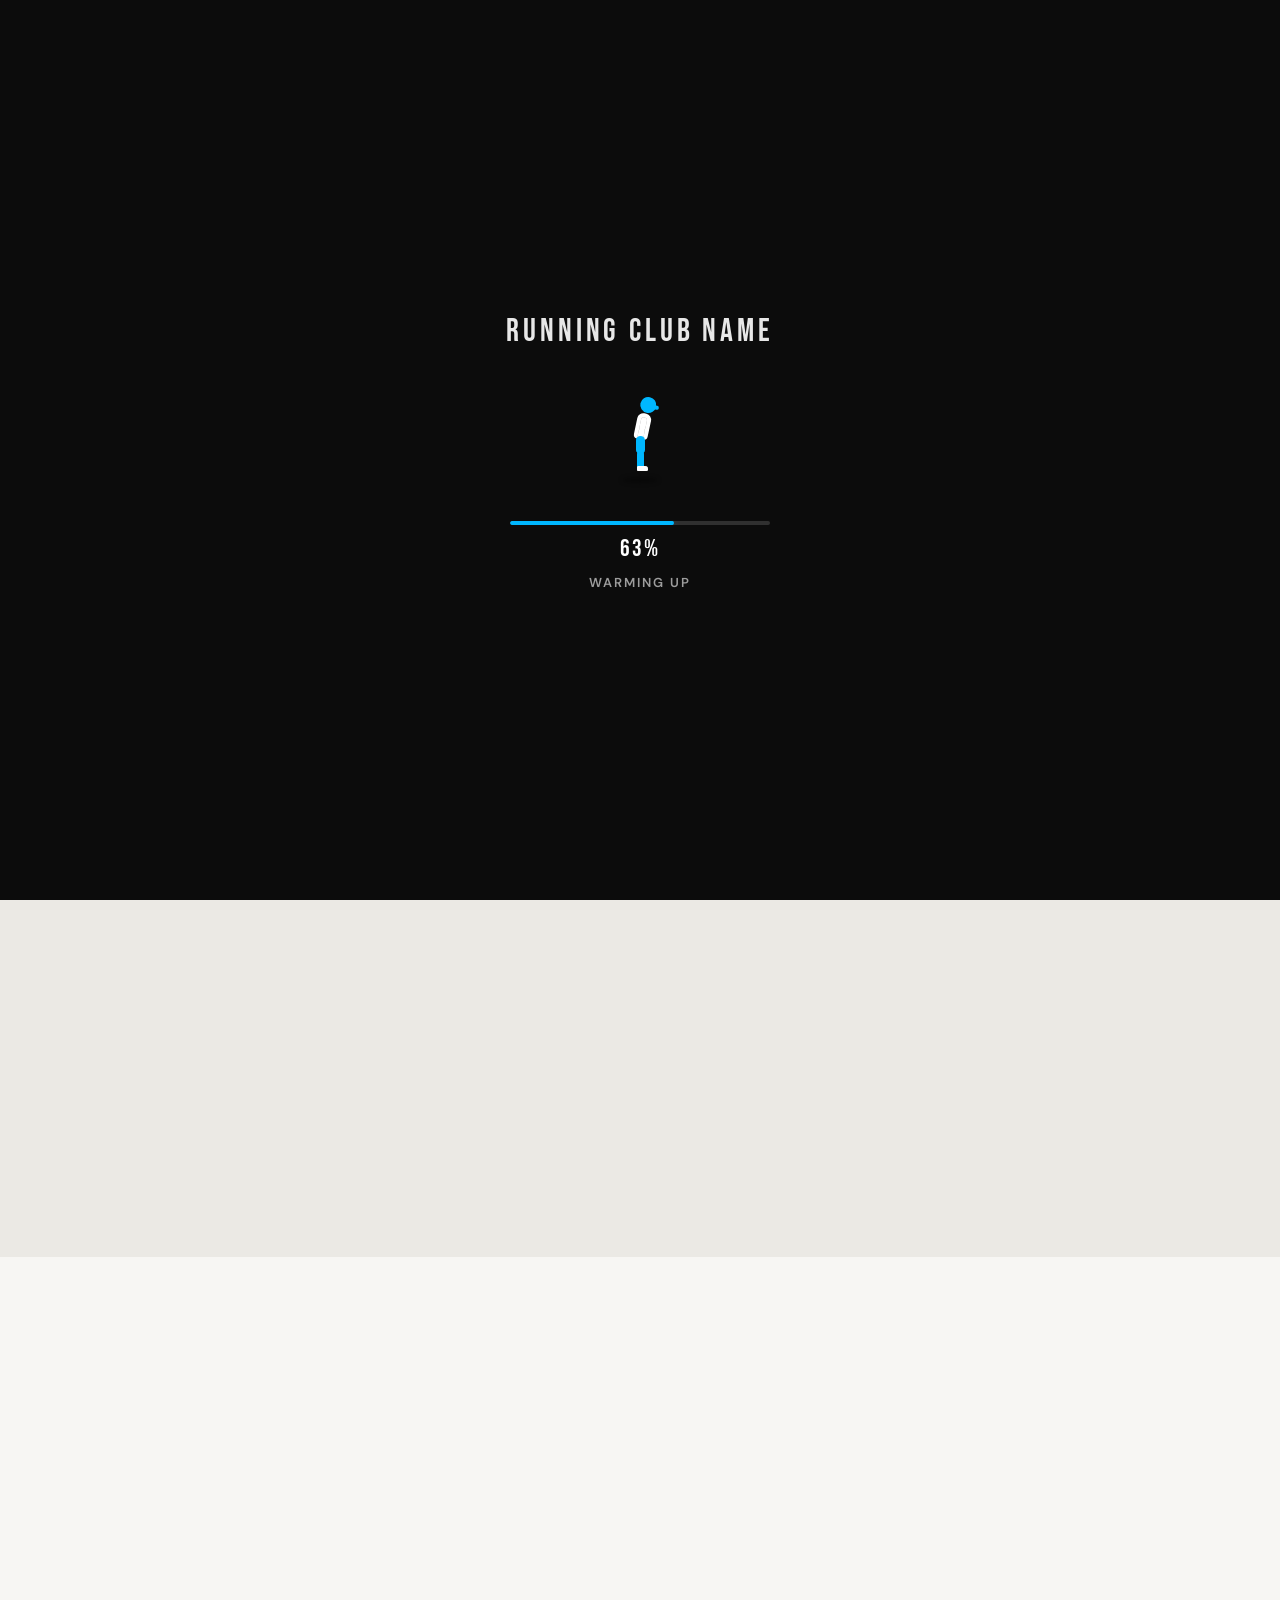
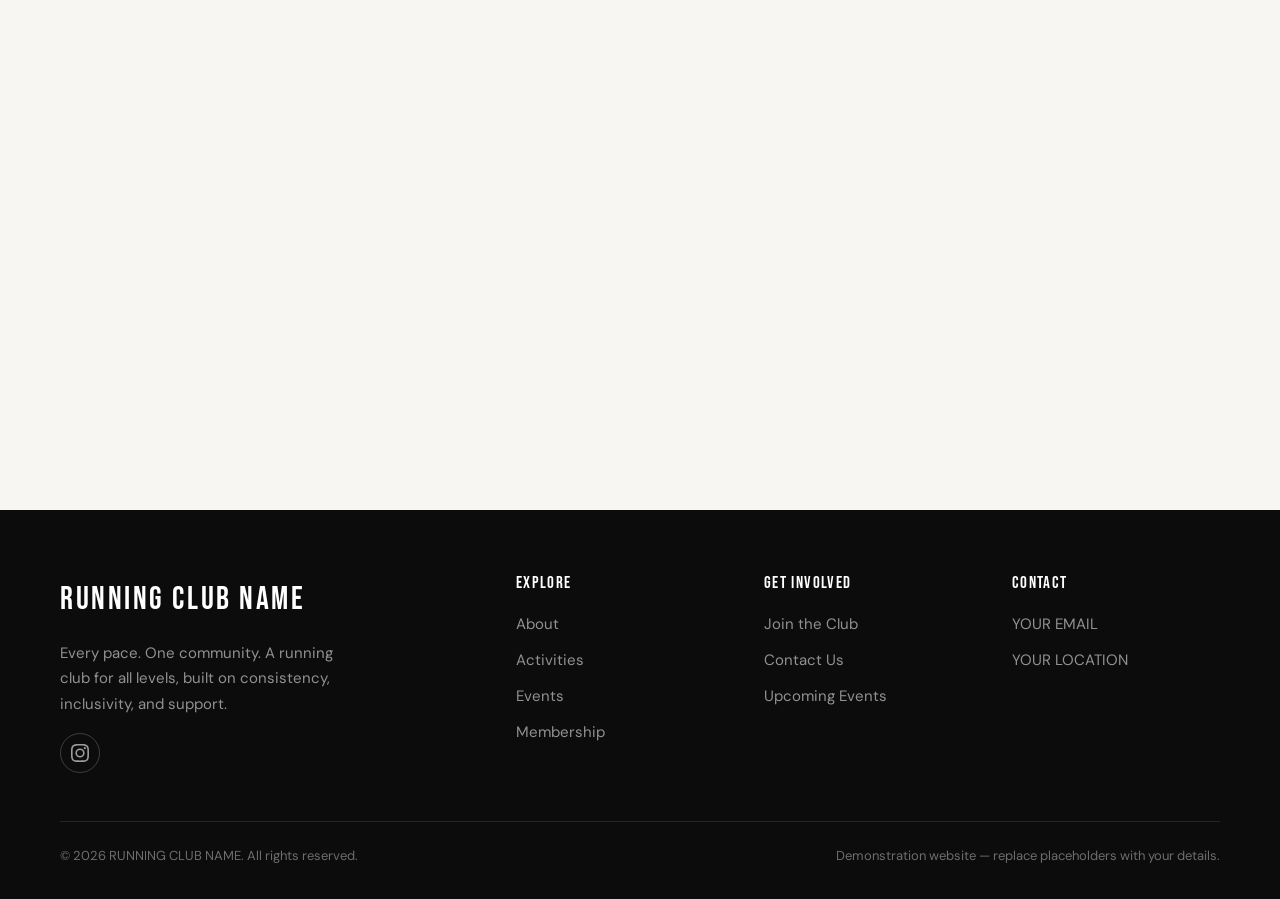
==== commit d2b212c1: "feat: add mobile navigation close button and improve accessibility refactor: streamline JavaScript c" ====
--- a/about.html
+++ b/about.html
@@ -63,6 +63,9 @@
   </header>
 
   <nav id="mobile-menu" class="nav-mobile" aria-label="Mobile navigation">
+    <button class="nav-close" type="button" aria-label="Close menu" style="position:absolute;top:1rem;right:1.25rem;width:48px;height:48px;display:flex;align-items:center;justify-content:center;color:#fff;">
+      <svg width="26" height="26" fill="none" stroke="currentColor" stroke-width="2.5" stroke-linecap="round" viewBox="0 0 24 24" aria-hidden="true"><path d="M6 6l12 12M18 6L6 18"/></svg>
+    </button>
     <a href="index.html" class="nav-link">Home</a>
     <a href="about.html" class="nav-link">About</a>
     <a href="activities.html" class="nav-link">Activities</a>
@@ -262,9 +265,6 @@
             <a href="#" aria-label="Instagram (placeholder)" title="YOUR SOCIAL LINK">
               <svg width="18" height="18" fill="currentColor" viewBox="0 0 24 24"><path d="M12 2.163c3.204 0 3.584.012 4.85.07 3.252.148 4.771 1.691 4.919 4.919.058 1.265.069 1.645.069 4.849 0 3.205-.012 3.584-.069 4.849-.149 3.225-1.664 4.771-4.919 4.919-1.266.058-1.644.07-4.85.07-3.204 0-3.584-.012-4.849-.07-3.26-.149-4.771-1.699-4.919-4.92-.058-1.265-.07-1.644-.07-4.849 0-3.204.013-3.583.07-4.849.149-3.227 1.664-4.771 4.919-4.919 1.266-.057 1.645-.069 4.849-.069zM12 0C8.741 0 8.333.014 7.053.072 2.695.272.273 2.69.073 7.052.014 8.333 0 8.741 0 12c0 3.259.014 3.668.072 4.948.2 4.358 2.618 6.78 6.98 6.98C8.333 23.986 8.741 24 12 24c3.259 0 3.668-.014 4.948-.072 4.354-.2 6.782-2.618 6.979-6.98.059-1.28.073-1.689.073-4.948 0-3.259-.014-3.667-.072-4.947-.196-4.354-2.617-6.78-6.979-6.98C15.668.014 15.259 0 12 0zm0 5.838a6.162 6.162 0 100 12.324 6.162 6.162 0 000-12.324zM12 16a4 4 0 110-8 4 4 0 010 8zm6.406-11.845a1.44 1.44 0 100 2.881 1.44 1.44 0 000-2.881z"/></svg>
             </a>
-            <a href="#" aria-label="Strava (placeholder)" title="YOUR SOCIAL LINK">
-              <svg width="18" height="18" fill="currentColor" viewBox="0 0 24 24"><path d="M15.387 17.944l-2.089-4.116h-3.065L15.387 24l5.15-10.172h-3.066m-7.008-5.599l2.836 5.599h4.172L10.463 0l-7 13.828h4.169"/></svg>
-            </a>
           </div>
         </div>
         <div>
--- a/style.css
+++ b/style.css
@@ -1,11 +1,4 @@
-/* ==========================================================================
-   RUNNING CLUB NAME - Premium Multi-Page Website
-   Shared Stylesheet
-   ========================================================================== */
-
-/* --------------------------------------------------------------------------
-   CSS Custom Properties (Design System)
-   -------------------------------------------------------------------------- */
+/* Shared stylesheet */
 :root {
   /* Colors */
   --color-primary: #0c0c0c;
@@ -92,9 +85,7 @@
   --z-back-to-top: 90;
 }
 
-/* --------------------------------------------------------------------------
-   Reset & Base
-   -------------------------------------------------------------------------- */
+/* Reset & Base */
 *,
 *::before,
 *::after {
@@ -149,9 +140,7 @@
   list-style: none;
 }
 
-/* --------------------------------------------------------------------------
-   Typography
-   -------------------------------------------------------------------------- */
+/* Typography */
 h1, h2, h3, h4, h5, h6 {
   font-family: var(--font-display);
   font-weight: 400;
@@ -175,9 +164,7 @@
 .text-center { text-align: center; }
 .uppercase { text-transform: uppercase; letter-spacing: 0.08em; }
 
-/* --------------------------------------------------------------------------
-   Layout Utilities
-   -------------------------------------------------------------------------- */
+/*  Layout Utilities */
 .container {
   width: 100%;
   max-width: var(--max-width);
@@ -201,9 +188,7 @@
   background-color: var(--color-bg-alt);
 }
 
-/* --------------------------------------------------------------------------
-   Buttons
-   -------------------------------------------------------------------------- */
+/* Buttons */
 .btn {
   display: inline-flex;
   align-items: center;
@@ -288,9 +273,7 @@
   font-size: var(--text-xs);
 }
 
-/* --------------------------------------------------------------------------
-   Loading Overlay
-   -------------------------------------------------------------------------- */
+/* Loading Overlay  */
 
 /* Lock scrolling while the loader is up (class is removed by script.js) */
 body.is-loading {
@@ -335,8 +318,7 @@
   opacity: 0.9;
 }
 
-/* Progress bar: width is fixed, the fill grows with transform for smooth,
-   GPU-accelerated animation. script.js sets transform: scaleX(0 to 1). */
+/* Progress bar */
 .loader-progress-wrap {
   display: flex;
   flex-direction: column;
@@ -374,7 +356,7 @@
 }
 
 .loader-message {
-  min-height: 1.2em; /* stops layout shifting when the text changes */
+  min-height: 1.2em; 
   font-size: var(--text-xs);
   font-weight: 600;
   letter-spacing: 0.15em;
@@ -382,7 +364,7 @@
   color: rgba(255, 255, 255, 0.6);
 }
 
-/* Cartoon Runner: side view, facing right, running in place */
+/* Cartoon Runner*/
 .runner-container {
   --run-duration: 0.7s; /* one full stride (both legs) */
   position: relative;
@@ -397,7 +379,6 @@
   position: relative;
   width: 70px;
   height: 80px;
-  /* two bobs per cycle: one per step */
   animation: runner-bob calc(var(--run-duration) / 2) ease-in-out infinite;
 }
 
@@ -414,7 +395,7 @@
   animation: shadow-pulse calc(var(--run-duration) / 2) ease-in-out infinite;
 }
 
-/* Torso (pivots at the hip, leans into the run) */
+/* Torso */
 .runner-torso {
   position: absolute;
   top: 14px;
@@ -450,7 +431,7 @@
   border-radius: 0 4px 4px 0;
 }
 
-/* Arms: upper arm pivots at the shoulder, forearm at the elbow */
+/* Arms */
 .runner-arm {
   position: absolute;
   top: 4px;
@@ -485,7 +466,7 @@
   animation-delay: calc(var(--run-duration) / -2);
 }
 
-/* Legs: thigh pivots at the hip, shin at the knee */
+/* Legs */
 .runner-leg {
   position: absolute;
   top: 37px;
@@ -563,7 +544,6 @@
   50%      { transform: rotate(-100deg); } /* elbow tight on the forward swing */
 }
 
-/* Lowest at mid-stance, highest in flight */
 @keyframes runner-bob {
   0%, 100% { transform: translateY(-4px); }
   50%      { transform: translateY(0); }
@@ -574,9 +554,7 @@
   50%      { transform: scaleX(1); opacity: 0.9; }
 }
 
-/* --------------------------------------------------------------------------
-   Header / Navigation
-   -------------------------------------------------------------------------- */
+/* Header / Navigation */
 .site-header {
   position: fixed;
   top: 0;
@@ -728,8 +706,11 @@
   display: flex;
   flex-direction: column;
   align-items: center;
-  justify-content: center;
-  gap: var(--space-6);
+  justify-content: flex-start;
+  gap: clamp(0.25rem, 1.6vh, 1rem);
+  padding: var(--space-16) var(--space-5) var(--space-8);
+  overflow-y: auto;
+  overscroll-behavior: contain;
   opacity: 0;
   visibility: hidden;
   transition: opacity var(--duration-slow) var(--ease-out),
@@ -745,7 +726,9 @@
 
 .nav-mobile .nav-link {
   font-family: var(--font-display);
-  font-size: var(--text-3xl);
+  font-size: clamp(1.5rem, 4.6vh, 2.25rem); /* shrinks on short screens */
+  line-height: 1.15;
+  padding-block: 0.35rem;
   color: var(--color-white);
   letter-spacing: 0.08em;
 }
@@ -760,8 +743,42 @@
 }
 
 .nav-mobile .nav-cta {
-  margin-top: var(--space-6);
+  margin-top: clamp(0.5rem, 2.5vh, 1.5rem);
   margin-left: 0;
+}
+
+/* Auto margins centre the list when it fits, and let it scroll when it doesn't */
+.nav-mobile > .nav-link:first-of-type {
+  margin-top: auto;
+}
+
+.nav-mobile > .nav-cta:last-child {
+  margin-bottom: auto;
+}
+
+/* Close (X) button inside the mobile menu */
+.nav-close {
+  position: absolute;
+  top: var(--space-4);
+  right: var(--space-5);
+  width: 48px;
+  height: 48px;
+  display: flex;
+  align-items: center;
+  justify-content: center;
+  color: var(--color-white);
+  border-radius: 50%;
+  transition: background-color var(--duration-fast), color var(--duration-fast);
+}
+
+.nav-close:hover {
+  background: rgba(255, 255, 255, 0.12);
+  color: var(--color-accent);
+}
+
+.nav-close:focus-visible {
+  outline: 2px solid var(--color-focus);
+  outline-offset: 3px;
 }
 
 @media (min-width: 1080px) {
@@ -776,9 +793,7 @@
   }
 }
 
-/* --------------------------------------------------------------------------
-   Hero Sections
-   -------------------------------------------------------------------------- */
+/* Hero Sections */
 .hero {
   position: relative;
   min-height: 100vh;
@@ -894,9 +909,7 @@
   max-width: 50ch;
 }
 
-/* --------------------------------------------------------------------------
-   Decorative Elements
-   -------------------------------------------------------------------------- */
+/* Decorative Elements */
 .decor-line {
   width: 48px;
   height: 3px;
@@ -920,9 +933,7 @@
   opacity: 0.3;
 }
 
-/* --------------------------------------------------------------------------
-   Cards
-   -------------------------------------------------------------------------- */
+/* Cards */
 .card {
   background: var(--color-card);
   border-radius: var(--radius-lg);
@@ -991,9 +1002,7 @@
   .grid-4 { grid-template-columns: repeat(4, 1fr); }
 }
 
-/* --------------------------------------------------------------------------
-   Section Headers
-   -------------------------------------------------------------------------- */
+/* Section Headers */
 .section-header {
   margin-bottom: var(--space-12);
 }
@@ -1030,9 +1039,7 @@
   margin-inline: auto;
 }
 
-/* --------------------------------------------------------------------------
-   Activity Cards & Tags
-   -------------------------------------------------------------------------- */
+/* Activity Cards & Tags */
 .tag {
   display: inline-block;
   padding: 0.25rem 0.75rem;
@@ -1057,9 +1064,7 @@
   margin-top: var(--space-4);
 }
 
-/* --------------------------------------------------------------------------
-   Event Cards
-   -------------------------------------------------------------------------- */
+/* Event Cards */
 .event-card {
   display: flex;
   flex-direction: column;
@@ -1213,9 +1218,7 @@
   }
 }
 
-/* --------------------------------------------------------------------------
-   Filters
-   -------------------------------------------------------------------------- */
+/* Filters */
 .filter-bar {
   display: flex;
   flex-wrap: wrap;
@@ -1248,9 +1251,7 @@
   outline-offset: 2px;
 }
 
-/* --------------------------------------------------------------------------
-   Forms
-   -------------------------------------------------------------------------- */
+/* Forms */
 .form-group {
   margin-bottom: var(--space-5);
 }
@@ -1325,9 +1326,7 @@
   display: block;
 }
 
-/* --------------------------------------------------------------------------
-   FAQ Accordion
-   -------------------------------------------------------------------------- */
+/* FAQ Accordion */
 .faq-item {
   border-bottom: 1px solid var(--color-border);
 }
@@ -1403,9 +1402,7 @@
   line-height: 1.7;
 }
 
-/* --------------------------------------------------------------------------
-   Timeline
-   -------------------------------------------------------------------------- */
+/* Timeline */
 .timeline {
   position: relative;
   padding-left: var(--space-8);
@@ -1463,9 +1460,7 @@
   color: var(--color-text-secondary);
 }
 
-/* --------------------------------------------------------------------------
-   Values / Stats
-   -------------------------------------------------------------------------- */
+/* Values / Stats */
 .stat-grid {
   display: grid;
   grid-template-columns: repeat(2, 1fr);
@@ -1497,9 +1492,7 @@
   letter-spacing: 0.06em;
 }
 
-/* --------------------------------------------------------------------------
-   Membership Tiers
-   -------------------------------------------------------------------------- */
+/* Membership Tiers */
 .tier-card {
   background: var(--color-card);
   border: 1.5px solid var(--color-border);
@@ -1578,9 +1571,7 @@
   flex-shrink: 0;
 }
 
-/* --------------------------------------------------------------------------
-   CTA Banner
-   -------------------------------------------------------------------------- */
+/* CTA Banner */
 .cta-banner {
   background: var(--color-primary);
   color: var(--color-white);
@@ -1610,9 +1601,7 @@
   margin-bottom: var(--space-8);
 }
 
-/* --------------------------------------------------------------------------
-   Footer
-   -------------------------------------------------------------------------- */
+/* Footer */
 .site-footer {
   background: var(--color-primary);
   color: var(--color-white);
@@ -1680,6 +1669,7 @@
 
 .footer-social {
   display: flex;
+  flex-wrap: wrap;
   gap: var(--space-3);
   margin-top: var(--space-4);
 }
@@ -1712,9 +1702,7 @@
   color: rgba(255, 255, 255, 0.4);
 }
 
-/* --------------------------------------------------------------------------
-   Back to Top
-   -------------------------------------------------------------------------- */
+/* Back to Top */
 .back-to-top {
   position: fixed;
   bottom: var(--space-6);
@@ -1751,9 +1739,7 @@
   outline-offset: 3px;
 }
 
-/* --------------------------------------------------------------------------
-   Scroll Animations
-   -------------------------------------------------------------------------- */
+/* Scroll Animations */
 [data-animate] {
   opacity: 0;
   transform: translateY(28px);
@@ -1813,9 +1799,7 @@
   }
 }
 
-/* --------------------------------------------------------------------------
-   Contact Info Blocks
-   -------------------------------------------------------------------------- */
+/* Contact Info Blocks */
 .contact-info-grid {
   display: grid;
   gap: var(--space-6);
@@ -1860,9 +1844,7 @@
   color: var(--color-accent);
 }
 
-/* --------------------------------------------------------------------------
-   Utility
-   -------------------------------------------------------------------------- */
+/* Utility */
 .sr-only {
   position: absolute;
   width: 1px;
@@ -1987,17 +1969,13 @@
   font-size: var(--text-sm);
 }
 
-/* --------------------------------------------------------------------------
-   Page hero content sits above the decorative background
-   -------------------------------------------------------------------------- */
+/* Page hero content sits above the decorative background */
 .page-hero > .container {
   position: relative;
   z-index: 2;
 }
 
-/* --------------------------------------------------------------------------
-   Hero Background Carousel (sliding, looping, auto-playing)
-   -------------------------------------------------------------------------- */
+/* Hero Background Carousel (sliding, looping, auto-playing) */
 .hero-carousel {
   --hero-slide-duration: 1000ms; /* keep in sync with SLIDE_MS in script.js */
   position: absolute;
@@ -2007,7 +1985,6 @@
   background: var(--color-primary);
 }
 
-/* Dark scrim keeps the hero text readable on any photo */
 .hero-carousel::after {
   content: "";
   position: absolute;
@@ -2053,80 +2030,6 @@
 .hero-slide.is-leaving img {
   transform: scale(1);
 }
-
-.hero-carousel-controls {
-  position: absolute;
-  z-index: 4;
-  left: 50%;
-  bottom: var(--space-6);
-  transform: translateX(-50%);
-  display: flex;
-  align-items: center;
-  gap: var(--space-4);
-  padding: 0.5rem 0.875rem;
-  background: rgba(12, 12, 12, 0.5);
-  backdrop-filter: blur(8px);
-  -webkit-backdrop-filter: blur(8px);
-  border: 1px solid rgba(255, 255, 255, 0.12);
-  border-radius: var(--radius-full);
-}
-
-.hero-dots {
-  display: flex;
-  align-items: center;
-  gap: 8px;
-}
-
-.hero-dot {
-  position: relative;
-  width: 8px;
-  height: 8px;
-  padding: 0;
-  border-radius: var(--radius-full);
-  background: rgba(255, 255, 255, 0.4);
-  transition: width var(--duration-slow) var(--ease-out), background-color var(--duration-base);
-}
-
-/* Larger invisible tap target */
-.hero-dot::before {
-  content: "";
-  position: absolute;
-  inset: -10px -4px;
-}
-
-.hero-dot:hover {
-  background: rgba(255, 255, 255, 0.75);
-}
-
-.hero-dot.is-active {
-  width: 24px;
-  background: var(--color-accent);
-}
-
-.hero-toggle {
-  width: 28px;
-  height: 28px;
-  display: flex;
-  align-items: center;
-  justify-content: center;
-  color: var(--color-white);
-  border-radius: 50%;
-  transition: color var(--duration-fast);
-}
-
-.hero-toggle:hover {
-  color: var(--color-accent);
-}
-
-.hero-dot:focus-visible,
-.hero-toggle:focus-visible {
-  outline: 2px solid var(--color-focus);
-  outline-offset: 3px;
-}
-
-.hero-toggle .icon-play { display: none; }
-.hero-toggle.is-paused .icon-play { display: block; }
-.hero-toggle.is-paused .icon-pause { display: none; }
 
 /* Reduced motion: cross-fade instead of sliding, no zoom */
 @media (prefers-reduced-motion: reduce) {
@@ -2140,9 +2043,7 @@
   .hero-slide img { transform: none; transition: none; }
 }
 
-/* --------------------------------------------------------------------------
-   Gallery Grid
-   -------------------------------------------------------------------------- */
+/* Gallery Grid */
 .gallery-grid {
   display: grid;
   grid-template-columns: 1fr;
@@ -2206,9 +2107,7 @@
   outline-offset: 3px;
 }
 
-/* --------------------------------------------------------------------------
-   Lightbox (photo viewer)
-   -------------------------------------------------------------------------- */
+/* Lightbox (photo viewer) */
 .lightbox {
   position: fixed;
   inset: 0;
@@ -2300,4 +2199,201 @@
   .lightbox-prev { left: var(--space-5); }
   .lightbox-next { right: var(--space-5); }
   .lightbox-img { max-height: 70vh; }
-}+}
+
+
+/* EVENT DETAILS MODAL */
+.event-modal {
+  position: fixed;
+  inset: 0;
+  z-index: 10000;
+  display: flex;
+  align-items: center;
+  justify-content: center;
+  padding: 24px;
+  visibility: hidden;
+  opacity: 0;
+  pointer-events: none;
+  transition:
+    opacity 0.3s ease,
+    visibility 0.3s ease;
+}
+
+.event-modal.is-open {
+  visibility: visible;
+  opacity: 1;
+  pointer-events: auto;
+}
+
+.event-modal-backdrop {
+  position: absolute;
+  inset: 0;
+  background: rgba(0, 0, 0, 0.82);
+  backdrop-filter: blur(8px);
+  -webkit-backdrop-filter: blur(8px);
+  cursor: pointer;
+}
+
+.event-modal-content {
+  position: relative;
+  z-index: 1;
+  width: 100%;
+  max-width: 620px;
+  max-height: calc(100vh - 48px);
+  overflow-y: auto;
+  padding: clamp(24px, 5vw, 44px);
+  background: var(--color-secondary, #1a1a1a);
+  color: #fff;
+  border: 1px solid rgba(255, 255, 255, 0.12);
+  border-top: 3px solid var(--color-accent, #ff3d00);
+  border-radius: 8px;
+  box-shadow: 0 24px 80px rgba(0, 0, 0, 0.5);
+  transform: translateY(20px) scale(0.98);
+  transition: transform 0.3s ease;
+}
+
+.event-modal.is-open .event-modal-content {
+  transform: translateY(0) scale(1);
+}
+
+.event-modal-close {
+  position: absolute;
+  top: 16px;
+  right: 18px;
+  display: flex;
+  align-items: center;
+  justify-content: center;
+  width: 42px;
+  height: 42px;
+  padding: 0;
+  border: 1px solid rgba(255, 255, 255, 0.15);
+  border-radius: 50%;
+  background: transparent;
+  color: #fff;
+  font-size: 30px;
+  line-height: 1;
+  cursor: pointer;
+  transition:
+    background 0.2s ease,
+    color 0.2s ease,
+    border-color 0.2s ease;
+}
+
+.event-modal-close:hover {
+  background: var(--color-accent, #ff3d00);
+  border-color: var(--color-accent, #ff3d00);
+  color: #fff;
+}
+
+.event-modal-label {
+  margin: 0 50px 22px 0;
+  color: var(--color-accent, #ff3d00);
+  font-size: 0.75rem;
+  font-weight: 700;
+  letter-spacing: 0.16em;
+  text-transform: uppercase;
+}
+
+.event-modal-category {
+  display: inline-block;
+  margin: 0 0 12px;
+  padding: 6px 10px;
+  background: rgba(255, 255, 255, 0.07);
+  color: var(--color-accent, #ff3d00);
+  font-size: 0.75rem;
+  font-weight: 700;
+  letter-spacing: 0.06em;
+  text-transform: uppercase;
+}
+
+.event-modal-content h2 {
+  margin: 0 0 16px;
+  color: #fff;
+  font-family: "Bebas Neue", sans-serif;
+  font-size: clamp(2.2rem, 6vw, 3.5rem);
+  font-weight: 400;
+  line-height: 1.05;
+  overflow-wrap: anywhere;
+}
+
+.event-modal-description {
+  margin: 0;
+  color: rgba(255, 255, 255, 0.72);
+  font-size: 0.98rem;
+  line-height: 1.8;
+}
+
+.event-modal-divider {
+  height: 1px;
+  margin: 28px 0;
+  background: rgba(255, 255, 255, 0.12);
+}
+
+.event-modal-meta {
+  display: grid;
+  grid-template-columns: repeat(2, minmax(0, 1fr));
+  gap: 24px 20px;
+}
+
+.event-modal-meta-item {
+  display: flex;
+  flex-direction: column;
+  gap: 8px;
+  min-width: 0;
+}
+
+.event-modal-meta-label {
+  color: rgba(255, 255, 255, 0.45);
+  font-size: 0.7rem;
+  font-weight: 700;
+  letter-spacing: 0.12em;
+}
+
+.event-modal-meta-item > span:last-child {
+  color: #fff;
+  font-size: 0.95rem;
+  line-height: 1.5;
+  overflow-wrap: anywhere;
+}
+
+.event-modal-footer {
+  display: flex;
+  justify-content: flex-end;
+  margin-top: 32px;
+}
+
+.event-modal-footer .btn {
+  cursor: pointer;
+}
+
+body.modal-open {
+  overflow: hidden;
+}
+
+@media (max-width: 480px) {
+  .event-modal {
+    padding: 14px;
+  }
+
+  .event-modal-content {
+    max-height: calc(100vh - 28px);
+    padding: 28px 22px;
+  }
+
+  .event-modal-meta {
+    grid-template-columns: 1fr;
+    gap: 18px;
+  }
+
+  .event-modal-content h2 {
+    padding-right: 4px;
+  }
+}
+
+@media (prefers-reduced-motion: reduce) {
+  .event-modal,
+  .event-modal-content,
+  .event-modal-close {
+    transition: none;
+  }
+}
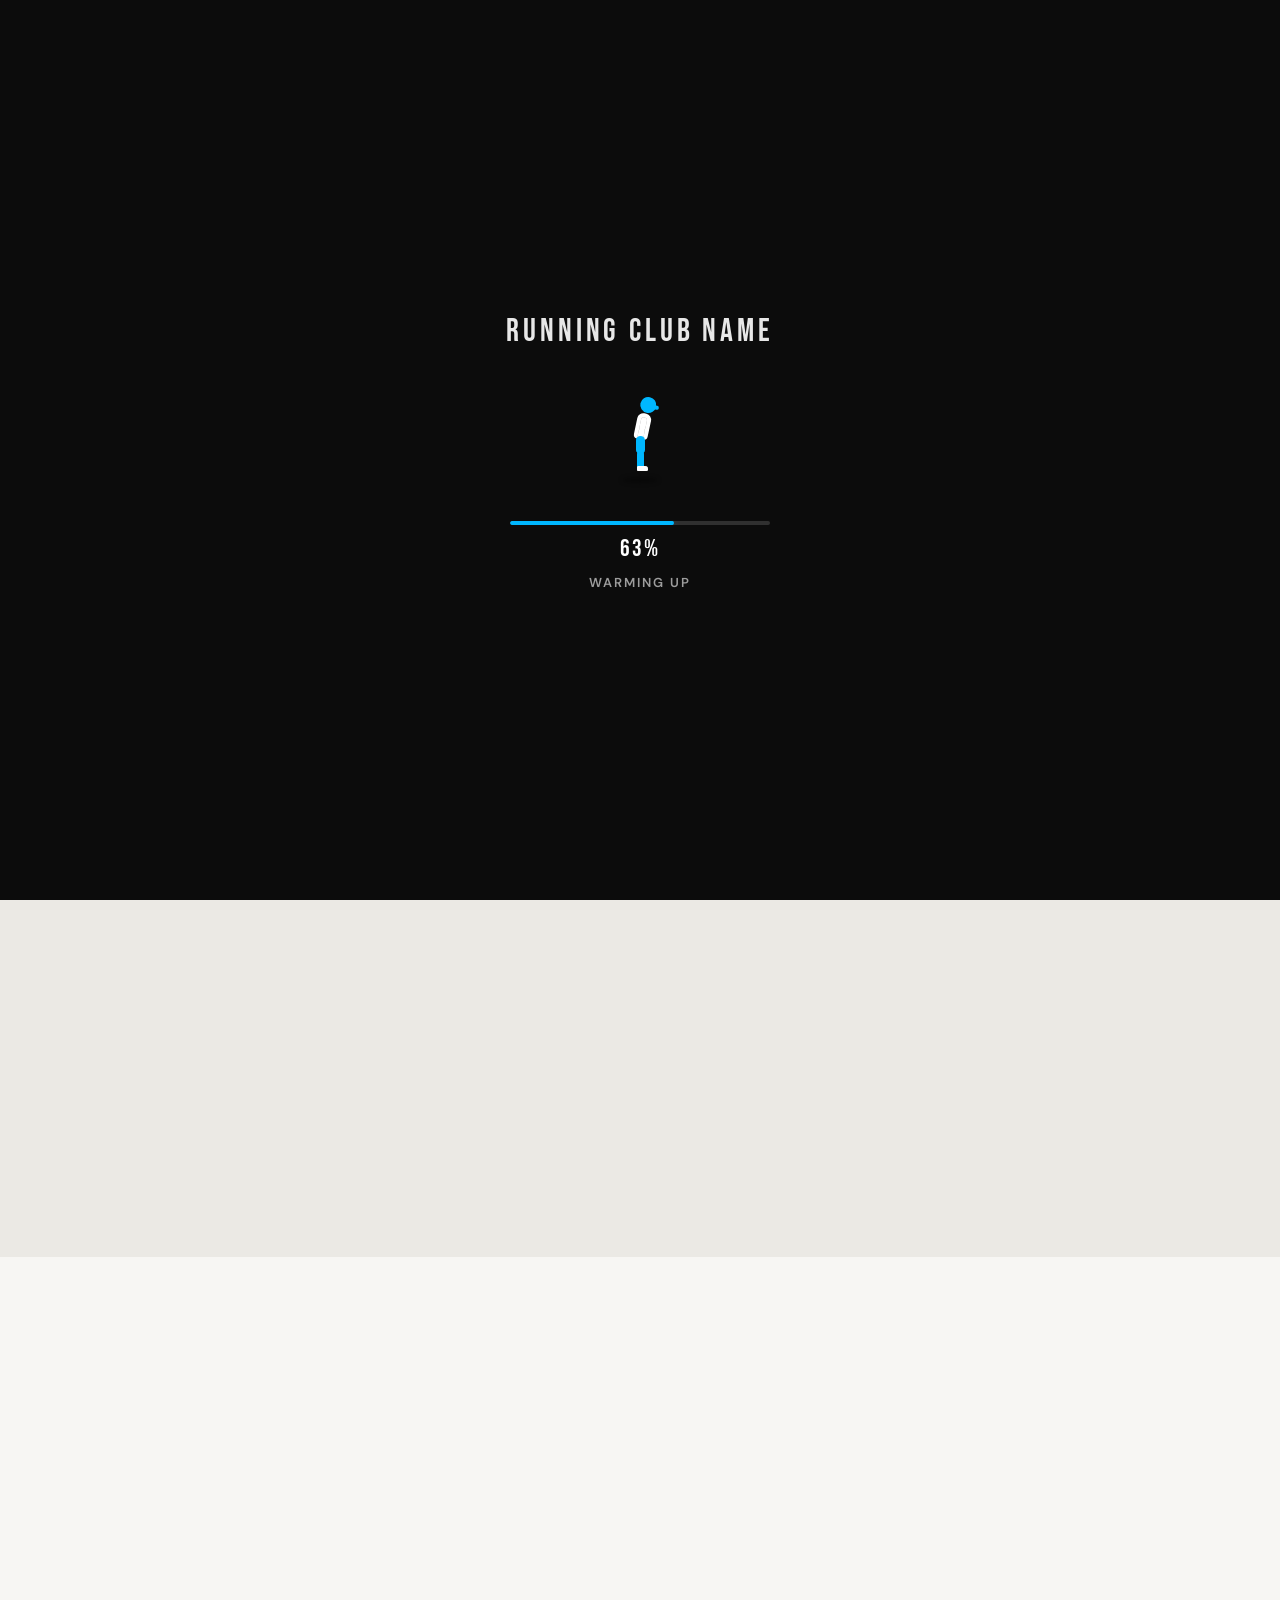
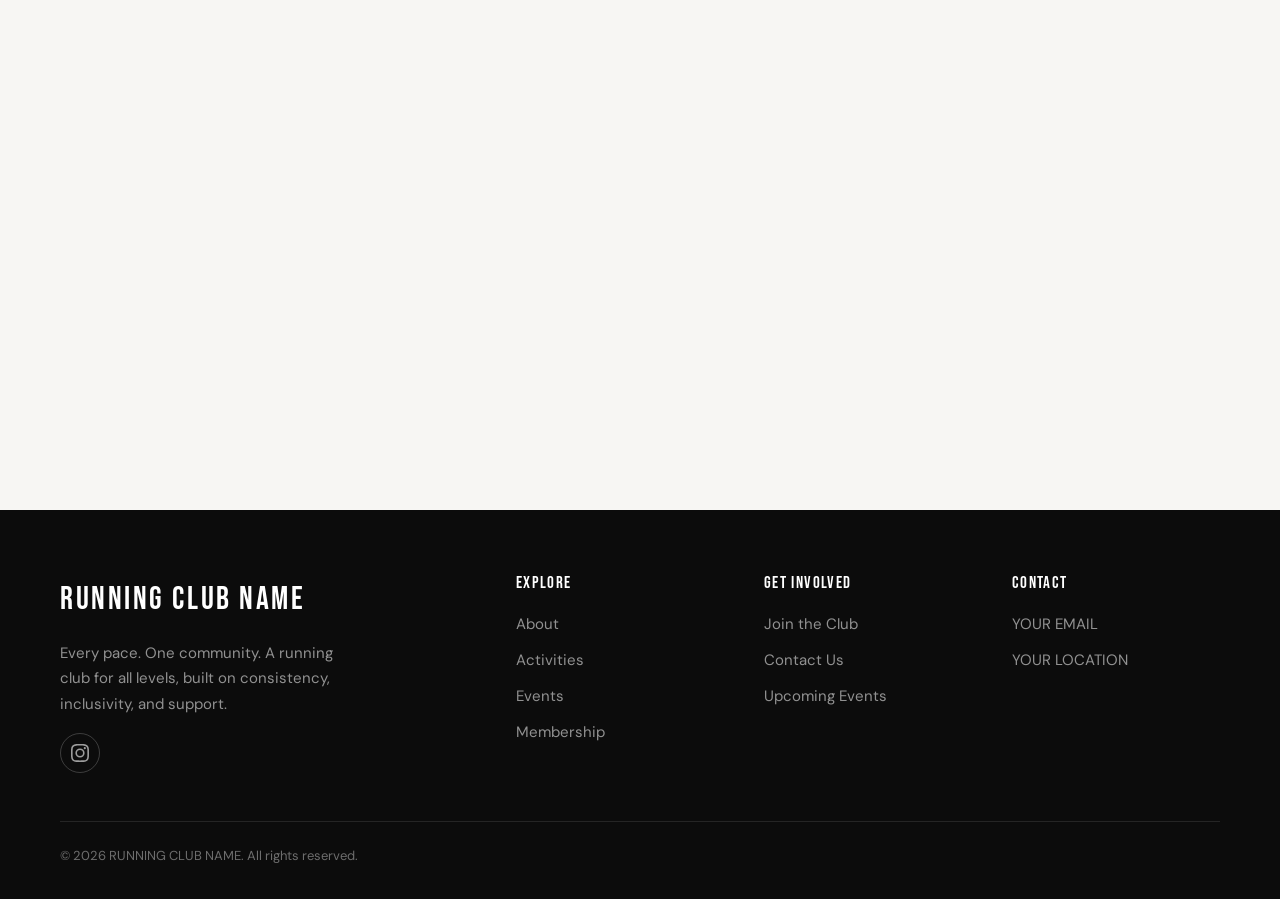
==== commit 55a71904: "chore: remove placeholder text from footer across multiple HTML files" ====
--- a/about.html
+++ b/about.html
@@ -294,7 +294,6 @@
       </div>
       <div class="footer-bottom">
         <span>&copy; <span id="year"></span> RUNNING CLUB NAME. All rights reserved.</span>
-        <span>Demonstration website — replace placeholders with your details.</span>
       </div>
     </div>
   </footer>
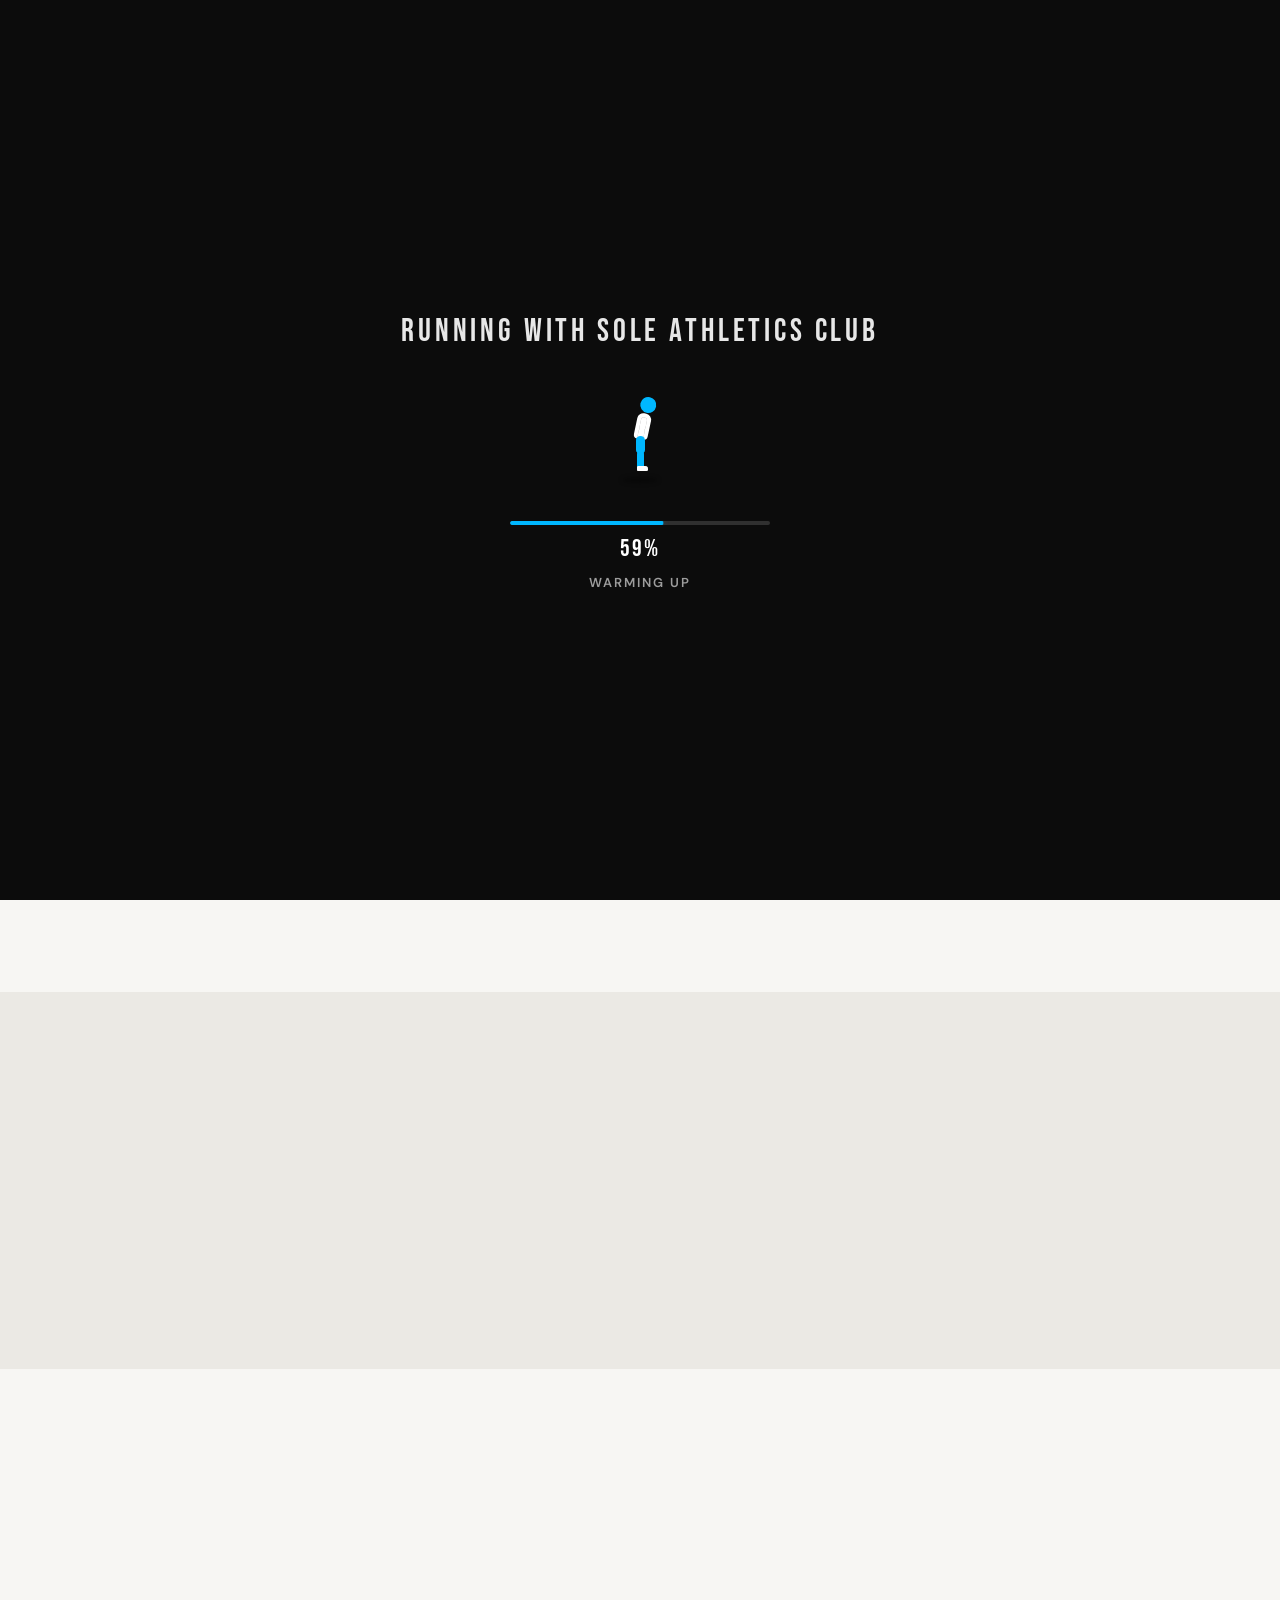
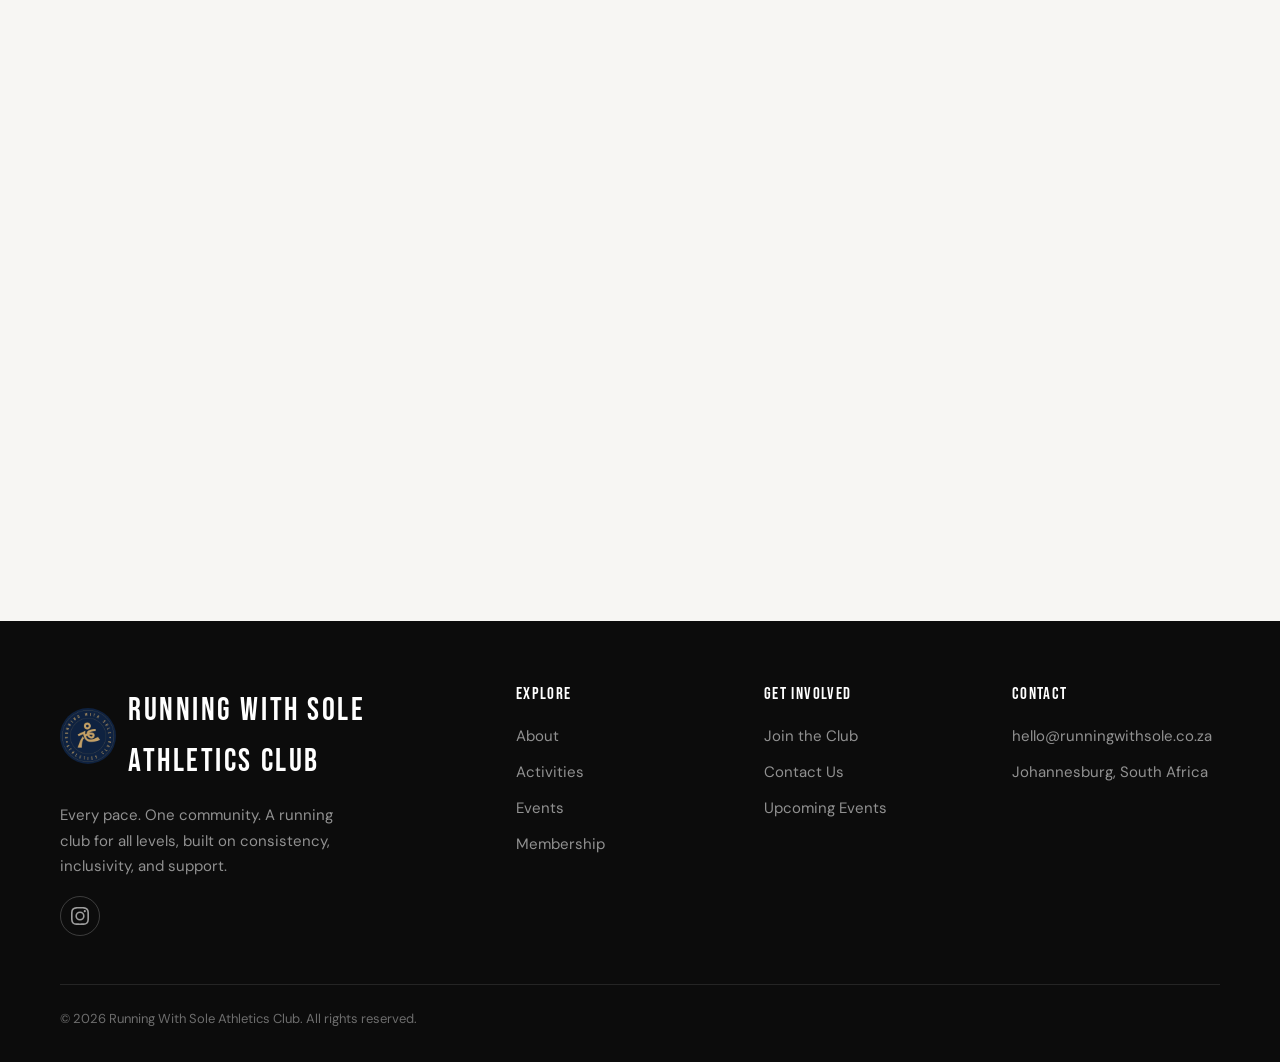
==== commit 22200ecf: "update logo and placeholders" ====
--- a/about.html
+++ b/about.html
@@ -3,18 +3,19 @@
 <head>
   <meta charset="UTF-8">
   <meta name="viewport" content="width=device-width, initial-scale=1.0">
-  <meta name="description" content="About RUNNING CLUB NAME — our mission, values, and the community behind every pace.">
-  <title>About — RUNNING CLUB NAME</title>
+  <meta name="description" content="About Running With Sole Athletics Club — our mission, values, and the community behind every pace.">
+  <title>About — Running With Sole Athletics Club</title>
   <link rel="preconnect" href="https://fonts.googleapis.com">
   <link rel="preconnect" href="https://fonts.gstatic.com" crossorigin>
   <link href="https://fonts.googleapis.com/css2?family=Bebas+Neue&family=DM+Sans:ital,opsz,wght@0,9..40,400;0,9..40,500;0,9..40,600;0,9..40,700;1,9..40,400&display=swap" rel="stylesheet">
+  <link rel="icon" href="logo.jpg" type="image/jpeg">
   <link rel="stylesheet" href="style.css">
 </head>
 <body>
   <!-- Loading Overlay -->
   <div id="loader-overlay" class="loader-overlay" aria-busy="true">
     <div class="loader-content">
-      <div class="loader-brand">RUNNING CLUB NAME</div>
+      <div class="loader-brand">Running With Sole Athletics Club</div>
 
       <div class="runner-container" aria-hidden="true">
         <div class="runner">
@@ -41,8 +42,9 @@
 
   <header class="site-header">
     <div class="header-inner">
-      <a href="index.html" class="brand" aria-label="RUNNING CLUB NAME — Home">
-        <span class="brand-name">RUNNING CLUB NAME</span>
+      <a href="index.html" class="brand" aria-label="Running With Sole Athletics Club — Home">
+        <img class="brand-logo" src="logo.jpg" alt="" width="52" height="52">
+        <span class="brand-name"><span>Running With Sole</span><span>Athletics Club</span></span>
       </a>
       <nav class="nav-desktop" aria-label="Main navigation">
         <a href="index.html" class="nav-link">Home</a>
@@ -82,7 +84,7 @@
         <p class="hero-label" data-animate>Our Story</p>
         <h1 class="page-hero-title" data-animate>About the Club</h1>
         <p class="page-hero-text" data-animate>
-          Lorem ipsum dolor sit amet consectetur adipisicing elit. Earum nemo, nesciunt dignissimos porro nam nisi omnis!
+          We started with a few friends and a Saturday morning route. Today we&rsquo;re a community of runners who train together, celebrate each other and keep showing up.
         </p>
       </div>
     </section>
@@ -96,19 +98,14 @@
             <p class="section-label">Who We Are</p>
             <h2 class="section-title">More Than Miles</h2>
             <p style="margin-bottom: var(--space-4);">
-              Lorem ipsum dolor sit amet consectetur adipisicing elit. Earum nemo, nesciunt dignissimos porro nam nisi omnis! Aliquam voluptas repudiandae iusto expedita ducimus, sit nam odio magnam vitae cupiditate. Alias, tenetur!
+              Running With Sole Athletics Club exists because running is better together. We bring runners of every pace and background into one group, with run leaders who plan the routes, keep the pace honest and make sure no one is left behind. You&rsquo;ll find early-morning social runs, structured track nights and long weekend routes, all under one roof.
             </p>
             <p>
-              Lorem ipsum dolor sit amet consectetur adipisicing elit. Earum nemo, nesciunt dignissimos porro nam nisi omnis!
+              We believe the best training partner is a friendly face at the start line. Come for the miles; stay for the people, the post-run coffee and the feeling of finishing something together.
             </p>
           </div>
           <div class="placeholder-visual" data-animate="slide-left" style="min-height: 320px;">
-            <svg viewBox="0 0 100 100" fill="none" stroke="currentColor" stroke-width="1.5" aria-hidden="true">
-              <circle cx="50" cy="50" r="40"/>
-              <path d="M30 55c10-15 30-15 40 0"/>
-              <circle cx="40" cy="40" r="3"/>
-              <circle cx="60" cy="40" r="3"/>
-            </svg>
+            <img class="visual-logo" src="logo.jpg" alt="Running With Sole Athletics Club logo" width="220" height="220" loading="lazy">
           </div>
         </div>
       </div>
@@ -212,24 +209,24 @@
           <div class="decor-line"></div>
           <p class="section-label">Our Journey</p>
           <h2 class="section-title">Club Timeline</h2>
-          <p class="section-desc">Placeholder milestones — customise with your real history.</p>
+          <p class="section-desc">How a few friends and a Saturday route grew into a club.</p>
         </div>
         <div class="timeline" data-animate>
           <div class="timeline-item">
             <div class="timeline-dot"></div>
-            <p class="timeline-year">[YEAR]</p>
+            <p class="timeline-year">Year One</p>
             <h3 class="timeline-title">The First Run</h3>
             <p class="timeline-text">A small group of friends started meeting weekly. The seed of the club was planted.</p>
           </div>
           <div class="timeline-item">
             <div class="timeline-dot"></div>
-            <p class="timeline-year">[YEAR]</p>
+            <p class="timeline-year">Year Two</p>
             <h3 class="timeline-title">Growing Community</h3>
             <p class="timeline-text">Membership grew. Structured training sessions and social runs became regular fixtures.</p>
           </div>
           <div class="timeline-item">
             <div class="timeline-dot"></div>
-            <p class="timeline-year">[YEAR]</p>
+            <p class="timeline-year">Year Three</p>
             <h3 class="timeline-title">First Club Event</h3>
             <p class="timeline-text">We hosted our first organised event, bringing the wider running community together.</p>
           </div>
@@ -259,10 +256,10 @@
     <div class="container">
       <div class="footer-grid">
         <div>
-          <div class="footer-brand">RUNNING CLUB NAME</div>
+          <div class="footer-brand"><img class="footer-logo" src="logo.jpg" alt="" width="56" height="56"><span>Running With Sole Athletics Club</span></div>
           <p class="footer-desc">Every pace. One community. A running club for all levels, built on consistency, inclusivity, and support.</p>
           <div class="footer-social">
-            <a href="#" aria-label="Instagram (placeholder)" title="YOUR SOCIAL LINK">
+            <a href="#" aria-label="Instagram" title="Instagram">
               <svg width="18" height="18" fill="currentColor" viewBox="0 0 24 24"><path d="M12 2.163c3.204 0 3.584.012 4.85.07 3.252.148 4.771 1.691 4.919 4.919.058 1.265.069 1.645.069 4.849 0 3.205-.012 3.584-.069 4.849-.149 3.225-1.664 4.771-4.919 4.919-1.266.058-1.644.07-4.85.07-3.204 0-3.584-.012-4.849-.07-3.26-.149-4.771-1.699-4.919-4.92-.058-1.265-.07-1.644-.07-4.849 0-3.204.013-3.583.07-4.849.149-3.227 1.664-4.771 4.919-4.919 1.266-.057 1.645-.069 4.849-.069zM12 0C8.741 0 8.333.014 7.053.072 2.695.272.273 2.69.073 7.052.014 8.333 0 8.741 0 12c0 3.259.014 3.668.072 4.948.2 4.358 2.618 6.78 6.98 6.98C8.333 23.986 8.741 24 12 24c3.259 0 3.668-.014 4.948-.072 4.354-.2 6.782-2.618 6.979-6.98.059-1.28.073-1.689.073-4.948 0-3.259-.014-3.667-.072-4.947-.196-4.354-2.617-6.78-6.979-6.98C15.668.014 15.259 0 12 0zm0 5.838a6.162 6.162 0 100 12.324 6.162 6.162 0 000-12.324zM12 16a4 4 0 110-8 4 4 0 010 8zm6.406-11.845a1.44 1.44 0 100 2.881 1.44 1.44 0 000-2.881z"/></svg>
             </a>
           </div>
@@ -287,13 +284,13 @@
         <div>
           <h4 class="footer-heading">Contact</h4>
           <div class="footer-links">
-            <a href="mailto:hello@example.com">YOUR EMAIL</a>
-            <span style="color: rgba(255,255,255,0.55); font-size: var(--text-sm);">YOUR LOCATION</span>
+            <a href="mailto:hello@runningwithsole.co.za">hello@runningwithsole.co.za</a>
+            <span style="color: rgba(255,255,255,0.55); font-size: var(--text-sm);">Johannesburg, South Africa</span>
           </div>
         </div>
       </div>
       <div class="footer-bottom">
-        <span>&copy; <span id="year"></span> RUNNING CLUB NAME. All rights reserved.</span>
+        <span>&copy; <span id="year"></span> Running With Sole Athletics Club. All rights reserved.</span>
       </div>
     </div>
   </footer>
--- a/style.css
+++ b/style.css
@@ -419,18 +419,6 @@
   border-radius: 50%;
 }
 
-/* Nose makes the facing direction unmistakable */
-.runner-head::after {
-  content: "";
-  position: absolute;
-  right: -3px;
-  top: 7px;
-  width: 6px;
-  height: 4px;
-  background: var(--color-accent);
-  border-radius: 0 4px 4px 0;
-}
-
 /* Arms */
 .runner-arm {
   position: absolute;
@@ -601,15 +589,49 @@
   align-items: center;
   gap: var(--space-3);
   z-index: 10;
+  flex-shrink: 0;
+  min-width: 0;
+}
+
+/* Logo keeps its square ratio and never shrinks or stretches */
+.brand-logo {
+  display: block;
+  flex: 0 0 auto;
+  width: 52px;
+  height: 52px;
+  aspect-ratio: 1 / 1;
+  object-fit: contain;
+  border-radius: 50%;
+  transition: width var(--duration-base) var(--ease-out), height var(--duration-base) var(--ease-out);
+}
+
+.site-header.is-scrolled .brand-logo {
+  width: 44px;
+  height: 44px;
 }
 
 .brand-name {
+  display: flex;
+  flex-direction: column;
   font-family: var(--font-display);
-  font-size: var(--text-xl);
-  letter-spacing: 0.08em;
+  font-size: var(--text-lg);
+  line-height: 1.05;
+  letter-spacing: 0.1em;
   text-transform: uppercase;
+  white-space: nowrap;
   color: #fff;
   transition: color var(--duration-base);
+}
+
+.brand-name span:last-child {
+  color: var(--color-accent);
+  letter-spacing: 0.16em;
+}
+
+@media (max-width: 380px) {
+  .brand-logo { width: 44px; height: 44px; }
+  .brand-name { font-size: 1rem; letter-spacing: 0.06em; }
+  .brand-name span:last-child { letter-spacing: 0.1em; }
 }
 
 .nav-desktop {
@@ -781,7 +803,7 @@
   outline-offset: 3px;
 }
 
-@media (min-width: 1080px) {
+@media (min-width: 1180px) {
   .nav-desktop {
     display: flex;
   }
@@ -1628,6 +1650,9 @@
 }
 
 .footer-brand {
+  display: flex;
+  align-items: center;
+  gap: var(--space-3);
   font-family: var(--font-display);
   font-size: var(--text-2xl);
   letter-spacing: 0.08em;
@@ -2397,3 +2422,30 @@
     transition: none;
   }
 }
+
+.footer-logo {
+  flex: 0 0 auto;
+  width: 56px;
+  height: 56px;
+  aspect-ratio: 1 / 1;
+  border-radius: 50%;
+}
+
+.placeholder-visual .visual-logo {
+  position: relative;
+  width: min(220px, 70%);
+  aspect-ratio: 1 / 1;
+  height: auto;
+  border-radius: 50%;
+  box-shadow: 0 12px 40px rgba(0, 0, 0, 0.25);
+}
+
+/* Keep the full club name + logo + nav on one row on smaller desktops */
+@media (min-width: 1180px) and (max-width: 1349px) {
+  .nav-link { padding-inline: var(--space-2); font-size: 0.8rem; }
+  .nav-link::after { left: var(--space-2); right: var(--space-2); }
+  .nav-cta { margin-left: var(--space-2); }
+  .brand-name { font-size: 1.05rem; letter-spacing: 0.06em; }
+  .brand-name span:last-child { letter-spacing: 0.1em; }
+  .header-inner { padding-inline: var(--space-4); }
+}
